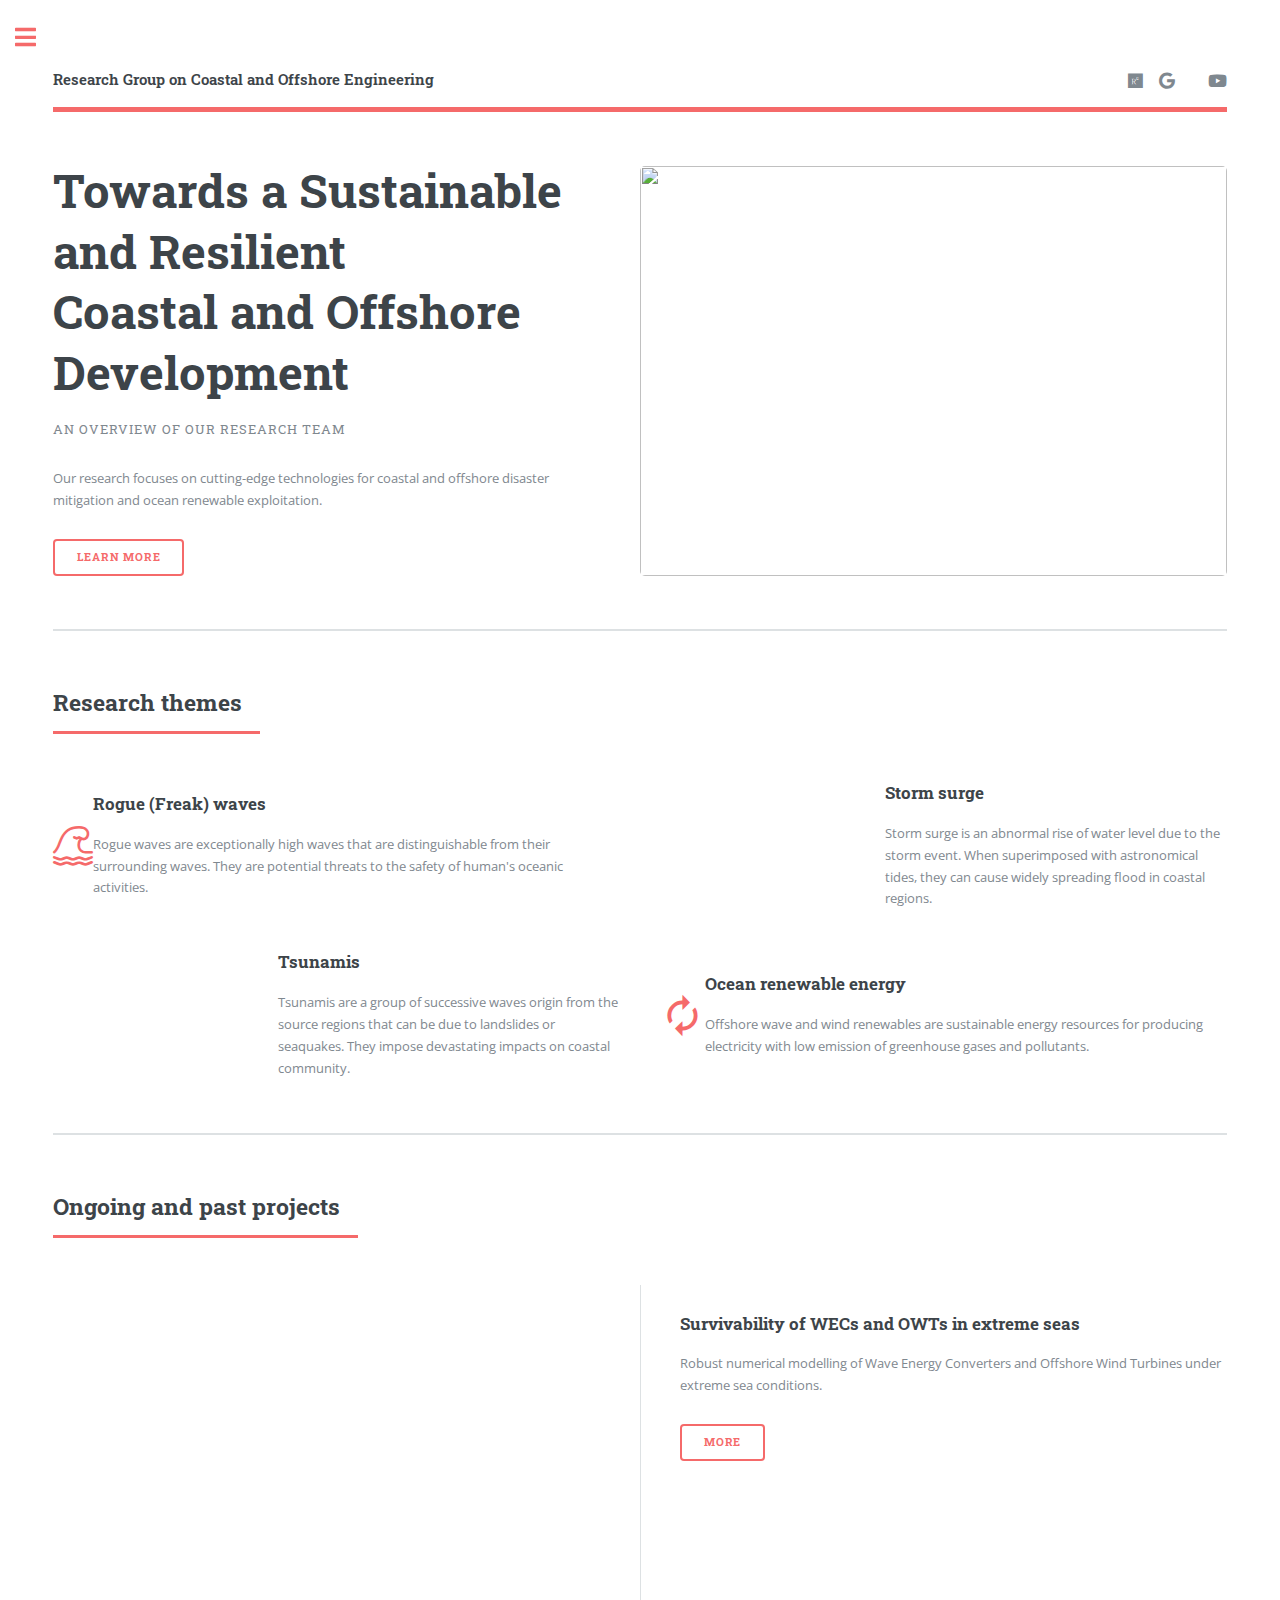
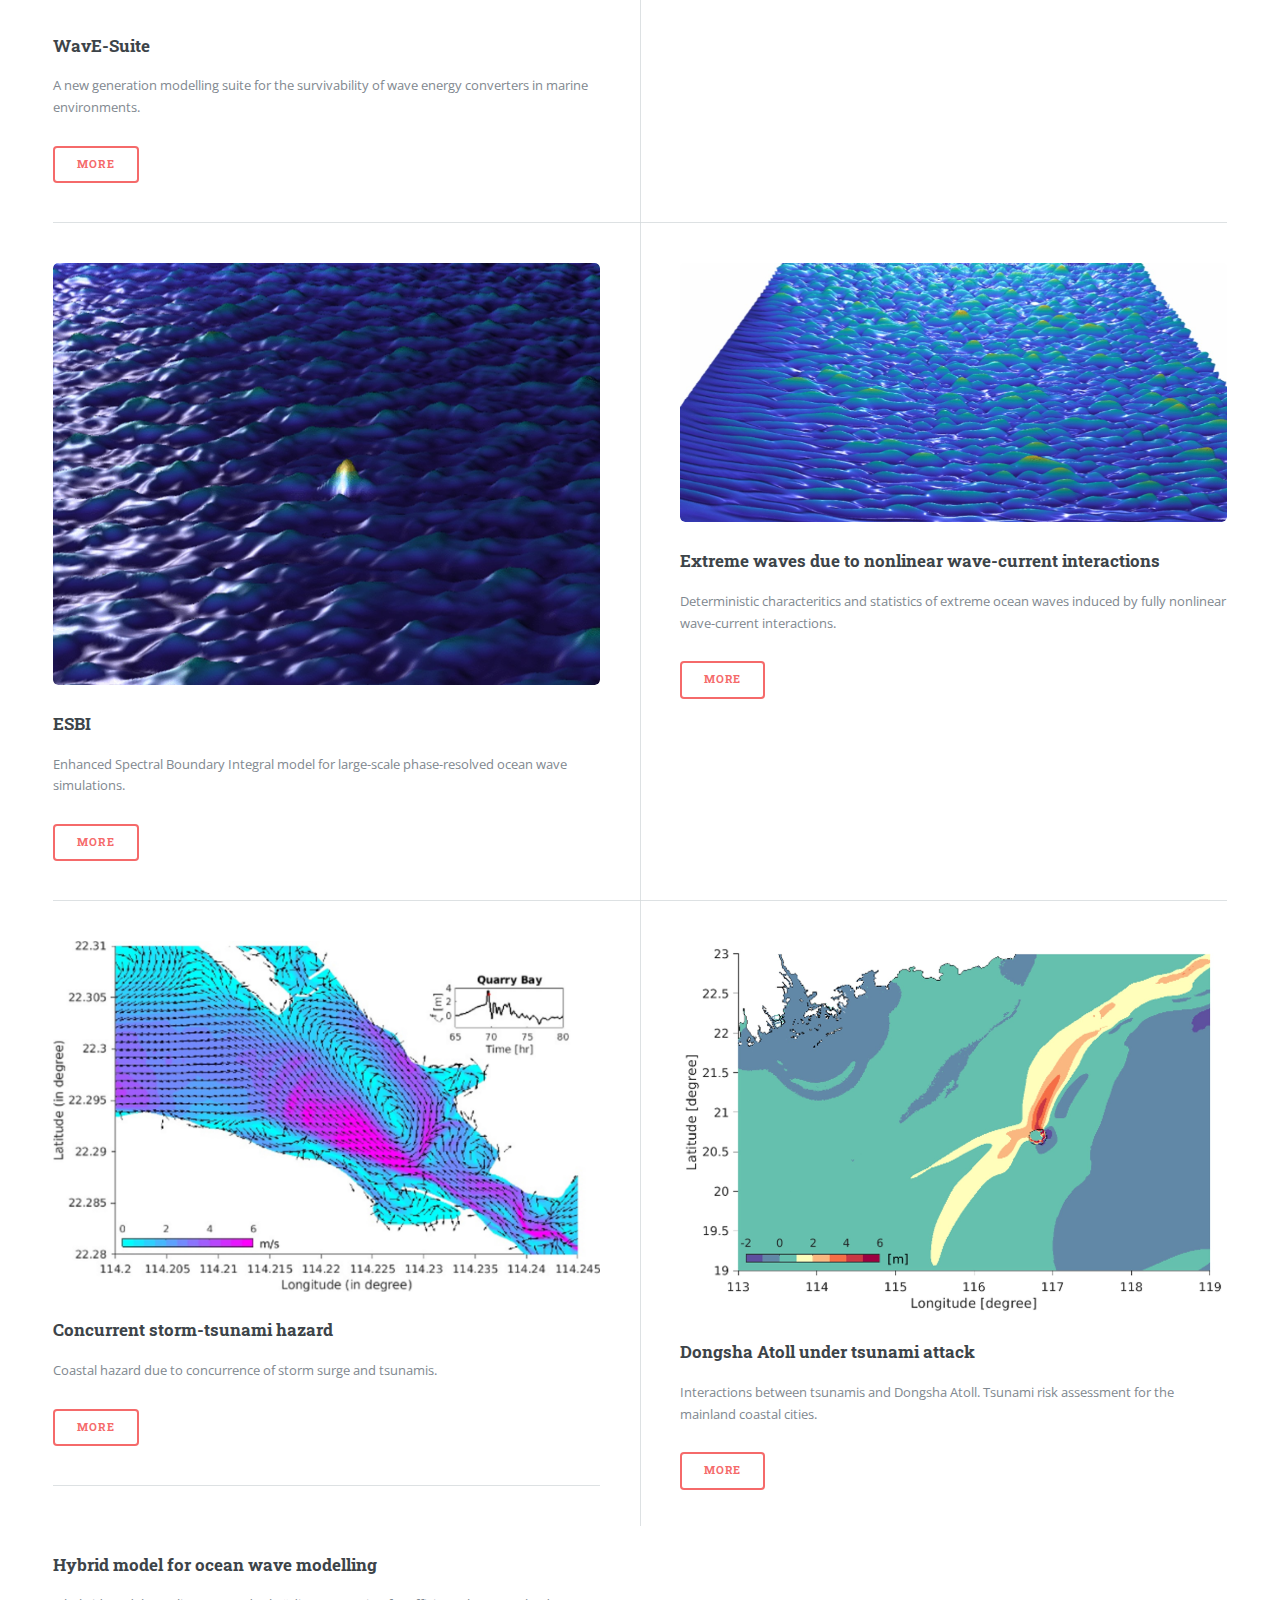
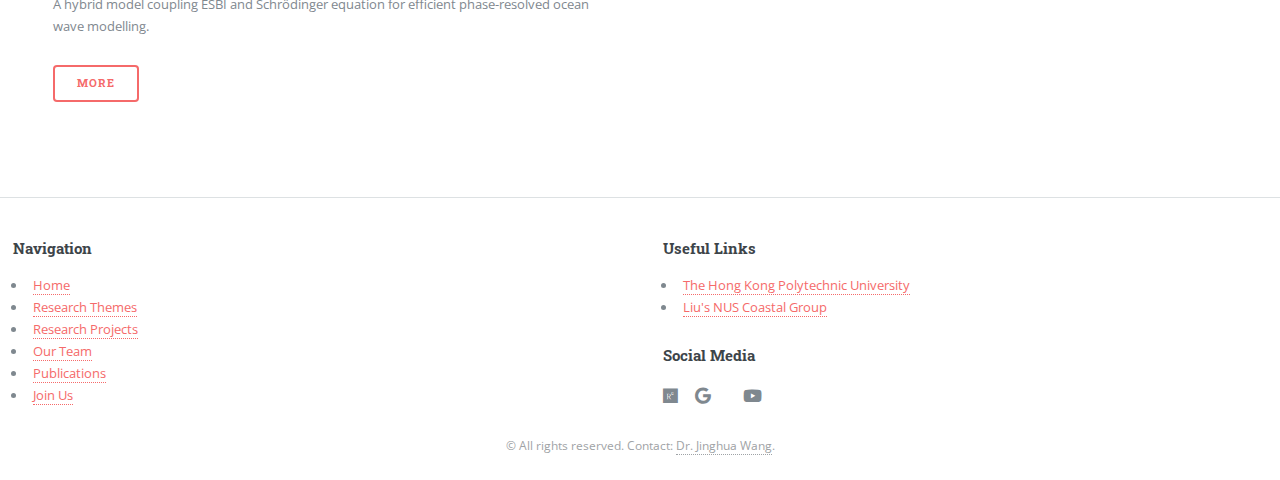
==== index.html @ 5f5e9941 "Update index.html" ====
<!DOCTYPE HTML>
<!--
	Dr. Jinghua Wang's webpage
-->
<html>
	<head>
		<title>Dr. Wang's Research Team</title>
		<meta charset="utf-8" />
		<meta name="viewport" content="width=device-width, initial-scale=1, user-scalable=no" />
		<link rel="stylesheet" href="assets/css/main.css" />
		<script src="https://kit.fontawesome.com/555106064d.js" crossorigin="anonymous"></script>
		<link rel="stylesheet" href="https://fonts.googleapis.com/icon?family=Material+Icons">
		<link rel="stylesheet" href="https://cdn.jsdelivr.net/npm/bootstrap-icons@1.7.2/font/bootstrap-icons.css">
		<!--<link rel="stylesheet" href="assets/css/academicons.min.css"/>-->
		<link rel="stylesheet" href="assets/css/academicons.css"/>
		<link rel="stylesheet" href="https://cdn.jsdelivr.net/gh/jpswalsh/academicons@1/css/academicons.min.css">

		<link rel="stylesheet" href="assets/css/styles.css" />
	</head>
	
	<style>
		#iconStyle_userdefine {
			font-size: 45px;
			color: #f56a6a;
		}	
		#iconStyle_userdefine_s {
			font-size: 40px;
			color: #f56a6a;
		}
		#iconStyle_userdefine_xs {
			font-size: 10px;
			color: #f56a6a;
		}

	</style>
	
	<body class="is-preload">

		<!-- Wrapper -->
			<div id="wrapper">

				<!-- Main -->
					<div id="main">
						<div class="inner">

							<!-- Header -->
								<header id="header">
									<a href="index.html" class="logo"><strong>Research Group on Coastal and Offshore Engineering</strong> </a>
									<ul class="icons">
										<li><a href="https://www.researchgate.net/profile/Jinghua-Wang-6" class="icon brands fa-researchgate"><span class="label">Researchgate</span></a></li>
										<li><a href="https://scholar.google.co.uk/citations?user=4PfnNSEAAAAJ&hl=en" class="icon brands fa-google"><span class="label">Google Scholar</span></a></li> 
										<!-- <li><a href="https://scholar.google.co.uk/citations?user=4PfnNSEAAAAJ&hl=en" class="icon brands ai-google-scholar"><span class="label">Google Scholar</span></a></li>-->
										<li><a href="https://orcid.org/0000-0003-1821-2362" class="icon brands fa-orcid"><span class="label">Orcid</span></a></li>
										<li><a href="https://www.youtube.com/channel/UCSG5ZF5m8wxEpbPidgR5U0A" class="icon brands fa-youtube"><span class="label">Youtube</span></a></li>
										
									<!-- 
										<li><a href="#" class="icon brands fa-twitter"><span class="label">Twitter</span></a></li>
										<li><a href="#" class="icon brands fa-facebook-f"><span class="label">Facebook</span></a></li>
										<li><a href="#" class="icon brands fa-snapchat-ghost"><span class="label">Snapchat</span></a></li>
										<li><a href="#" class="icon brands fa-instagram"><span class="label">Instagram</span></a></li>
										<li><a href="#" class="icon brands fa-medium-m"><span class="label">Medium</span></a></li>
									-->
									</ul>
								</header>

							<!-- Banner -->
								<section id="banner">
									<div class="content">
										<header>
											<h1>Towards a Sustainable and Resilient<br />
											Coastal and Offshore Development</h1>
											<p>An overview of our research team</p>
										</header>
										<p>Our research focuses on cutting-edge technologies for coastal and offshore disaster mitigation and ocean renewable exploitation.</p>
										<ul class="actions">
											<li><a href="themes.html" class="button big">Learn More</a></li>
										</ul>
									</div>
									<span class="image object">
										<img src="images/Hokusai_Wave.jpg" alt="" />
									</span>
								</section>

							<!-- Section -->
								<section>
									<header class="major">
										<h2>Research themes</h2>
									</header>
									<div class="features">
										<article>
											<!--<span class="icon fa-gem"></span>-->
											<!--<i class="fa-light fa-waveform" id="iconStyle_userdefine"></i>-->
											<!--<span class="material-icons" id="iconStyle_userdefine"> graphic_eq </span>-->
											<!--<i class="fab fa-creative-commons-sampling" id="iconStyle_userdefine"></i>-->
											<!--<i class="bi bi-soundwave" id="iconStyle_userdefine"></i> -->
											<i class="bi bi-tsunami" id="iconStyle_userdefine_s"></i>
											<div class="content">
												<h3>Rogue (Freak) waves</h3>
												<p>Rogue waves are exceptionally high waves that are distinguishable from their surrounding waves. They are potential threats to the safety of human's oceanic activities.</p>
											</div>
										</article>
										<article>
											<!--<span class="icon solid fa-paper-plane"></span>-->
											<!--<i class="fa-light fa-water-arrow-up"></i>-->
											
											<!--<i class="bi bi-cloud-rain-heavy" id="iconStyle_userdefine"></i>-->
											<span class="material-icons" id="iconStyle_userdefine"> storm </span>
											<div class="content">
												<h3>Storm surge</h3>
												<p>Storm surge is an abnormal rise of water level due to the storm event. When superimposed with astronomical tides, they can cause widely spreading flood in coastal regions.</p>
											</div>
										</article>
										<article>
											<!--<span class="icon solid fa-rocket"></span> -->
											<!--<span class="material-icons" id="iconStyle_userdefine"> houseboat </span>-->
											<!--<span class="material-icons" id="iconStyle_userdefine"> pool </span>-->
											<!--<span class="material-icons" id="iconStyle_userdefine"> directions_run </span>-->
											<span class="material-icons" id="iconStyle_userdefine"> waves </span>
											<div class="content">
												<h3>Tsunamis</h3>
												<p>Tsunamis are a group of successive waves origin from the source regions that can be due to landslides or seaquakes. They impose devastating impacts on coastal community. </p>
											</div>
										</article>
										<article>
											<!--<span class="icon solid fa-signal"></span>-->
											<span class="material-icons" id="iconStyle_userdefine"> autorenew </span>
											<!--<i class="bi bi-tree" id="iconStyle_userdefine"></i>-->
											<!--<i class="fas fa-leaf" id="iconStyle_userdefine"></i>-->
											<!--<i class="bi bi-lightning-charge" id="iconStyle_userdefine"></i>-->
											<!--<span class="material-icons" id="iconStyle_userdefine"> compost </span>-->
											<!--<span class="material-icons" id="iconStyle_userdefine"> model_training </span>-->
											<!--<i class="far fa-lightbulb" id="iconStyle_userdefine"></i>-->
											<div class="content">
												<h3>Ocean renewable energy</h3>
												<p>Offshore wave and wind renewables are sustainable energy resources for producing electricity with low emission of greenhouse gases and pollutants.</p>
											</div>
										</article>
									</div>
								</section>

							<!-- Section -->
								<section>
									<header class="major">
										<h2>Ongoing and past projects</h2>
									</header>
									<div class="posts">
										<article>
											<a href="projects.html#WavE-Suite" class="image"><iframe height="315" src="https://www.youtube.com/embed/4N3EZTOrYqQ?autoplay=1&mute=1"></iframe></a>
											<h3> WavE-Suite </h3>
											<p> A new generation modelling suite for the survivability of wave energy converters in marine environments.</p>
											<ul class="actions">
												<li><a href="projects.html#WavE-Suite" class="button">More</a></li>
											</ul>
										</article>
										<article>
											<a href="projects.html#WEC" class="image"><img src="images/offshore-wind-qaleFOAM.jpg" alt="" /></a>
											<h3> Survivability of WECs and OWTs in extreme seas </h3>
											<p> Robust numerical modelling of Wave Energy Converters and Offshore Wind Turbines under extreme sea conditions.</p>
											<ul class="actions">
												<li><a href="projects.html#WEC" class="button">More</a></li>
											</ul>
										</article>
										<article>
											<a href="projects.html#ESBI" class="image"><img src="images/ESBI.jpg" alt="" /></a>
											<h3>ESBI</h3>
											<p>Enhanced Spectral Boundary Integral model for large-scale phase-resolved ocean wave simulations.</p>
											<ul class="actions">
												<li><a href="projects.html#ESBI" class="button">More</a></li>
											</ul>
										</article>
										<article>
											<a href="projects.html#wave-current" class="image"><img src="images/wave-current.jpg" alt="" /></a>
											<h3> Extreme waves due to nonlinear wave-current interactions</h3>
											<p> Deterministic characteritics and statistics of extreme ocean waves induced by fully nonlinear wave-current interactions.</p>
											<ul class="actions">
												<li><a href="projects.html#wave-current" class="button">More</a></li>
											</ul>
										</article>
										<article>
											<a href="projects.html#storm-tsunami" class="image"><img src="images/storm-tsunami.jpg" alt="" /></a>
											<h3>Concurrent storm-tsunami hazard</h3>
											<p>Coastal hazard due to concurrence of storm surge and tsunamis.</p>
											<ul class="actions">
												<li><a href="projects.html#storm-tsunami" class="button">More</a></li>
											</ul>
										</article>
										<article>
											<a href="projects.html#Dongsha-tsunami" class="image"><img src="images/Dongsha.jpg" alt="" /></a>
											<h3>Dongsha Atoll under tsunami attack  </h3>
											<p> Interactions between tsunamis and Dongsha Atoll. Tsunami risk assessment for the mainland coastal cities.</p>
											<ul class="actions">
												<li><a href="projects.html#Dongsha-tsunami" class="button">More</a></li>
											</ul>
										</article>
										<article>
											<a href="projects.html#esbi-schrodinger" class="image"><img src="images/ENLSE-5F vs ESBI-results.jpg" alt="" /></a>
											<h3> Hybrid model for ocean wave modelling </h3>
											<p> A hybrid model coupling ESBI and Schrödinger equation for efficient phase-resolved ocean wave modelling.</p>
											<ul class="actions">
												<li><a href="projects.html#esbi-schrodinger" class="button">More</a></li>
											</ul>
										</article>
										
									</div>
								</section>
							
							

						</div>
						
						<!-- Footer -->
						<hr class="major" />
						<footer id="footer">
							<div class="row">
								<div class="col-6 col-12-small">
									<ul>
									<h4>Navigation</h4>
									<ul>
										<li><a href="index.html">Home</a></li>
										<li><a href="themes.html">Research Themes</a></li>
										<li><a href="projects.html">Research Projects</a></li>
										<li><a href="team.html">Our Team</a></li>
										<li><a href="publications.html">Publications</a></li>
										<li><a href="posts.html">Join Us</a></li>
									</ul>
									</ul>
								</div>
								<div class="col-6 col-12-small">
									<ul>
									<h4>Useful Links</h4>
									<ul>
										<li><a href="https://www.polyu.edu.hk/">The Hong Kong Polytechnic University</a></li>
										<li><a href="https://sites.google.com/view/nuscoastalgroup/home">Liu's NUS Coastal Group</a></li>
										
									</ul>
									</ul>
									
									<ul>
									<h4>Social Media</h4>
									<ul class="icons">
										<li><a href="https://www.researchgate.net/profile/Jinghua-Wang-6" class="icon brands fa-researchgate"><span class="label">Researchgate</span></a></li>
										<li><a href="https://scholar.google.co.uk/citations?user=4PfnNSEAAAAJ&hl=en" class="icon brands fa-google"><span class="label">Google Scholar</span></a></li>
										<li><a href="https://orcid.org/0000-0003-1821-2362" class="icon brands fa-orcid"><span class="label">Orcid</span></a></li>
										<li><a href="https://www.youtube.com/channel/UCSG5ZF5m8wxEpbPidgR5U0A" class="icon brands fa-youtube"><span class="label">Youtube</span></a></li>
									</ul>
									</ul>
								</div>
							</div>
							
							<center><p class="copyright">&copy; All rights reserved. Contact: <a href="mailto:jinghua.wang@polyu.edu.hk">Dr. Jinghua Wang</a>.</p></center>
						</footer>		

						<!--<div class="staticfooter">
							
							<div class="staticfooter-text-left">
								
								<a href="index.html" class="logo"><strong>Home</strong> </a>
								<a href="posts.html" class="logo"><strong>Career</strong> </a>

  							</div>

  							
    						<ul class="icons"> 	
    							<div class="staticfooter-content-right">	
    								<li><a href="https://www.researchgate.net/profile/Jinghua-Wang-6" class="icon brands fa-researchgate"><span class="label">Researchgate</span></a></li>
    								<li><a href="https://scholar.google.co.uk/citations?user=4PfnNSEAAAAJ&hl=en" class="icon brands fa-google"><span class="label">Google Scholar</span></a></li>
    								<li><a href="https://orcid.org/0000-0003-1821-2362" class="icon brands fa-orcid"><span class="label">Orcid</span></a></li>
    							</ul>
    						</div>

  							
						</div>-->

					</div>


				<!-- Sidebar -->
					<div id="sidebar">
						<div class="inner">

							<!-- Search -->
								<section id="search" class="alt">
									<form method="post" action="#">
										<input type="text" name="query" id="query" placeholder="Search" />
									</form>
								</section>

							<!-- Menu -->
								<nav id="menu">
									<header class="major">
										<h2>Menu</h2>
									</header>
									<ul>
										<li><a href="index.html">Homepage</a></li>
										<li><a href="themes.html">Research Themes</a></li>
										<li><a href="projects.html">Research Projects</a></li>
										<li>
											<span class="opener" href="team.html">Our Team </span>
											<ul>
												<li><a href="head.html">Head</a></li>
												<li><a href="team.html">Members</a></li>
											</ul>
										</li>
										<li><a href="publications.html">Publications</a></li>
										<li><a href="posts.html">Join us</a></li>
									</ul>
								</nav>

							<!-- Section -->
								<section>
									<header class="major">
										<h2>News</h2>
									</header>
									<div class="mini-posts">
										<!--<article>
											<a href="#" class="image"><img src="images/ESBI.jpg" alt="" /></a>
											<p>Enhanced Spectral Boundary Integral model for reliable water wave simulations.</p>
										</article>
										<article>
											<a href="#" class="image"><img src="images/offshore-wind-qaleFOAM.jpg" alt="" /></a>
											<p>esbiFOAM: High-efficient solution for ocean engineering application survivability test (under development).</p>
										</article>-->
										<article>
											<a href="https://www.undrr.org/news/hong-kongs-preparedness-and-resilient-infrastructure-cut-economic-losses-typhoons" class="image"><img src="images/Macau inundation depth.gif" alt="" /></a>
											<p>Dr. Wang's research on concurrent coastal disasters is highlighted by UNDRR.</p>
										</article>
									</div>
									<ul class="actions">
										<li><a href="press.html" class="button">More</a></li>
									</ul>
								</section>

							<!-- Section -->
								<section>
									<header class="major">
										<h2>Get in touch</h2>
									</header>
									<p>Get in touch with the research team</p>
									<ul class="contact">
										<li class="icon solid fa-envelope"><a href="#">jinghua.wang@polyu.edu.hk</a></li>
										<li class="icon solid fa-phone">(+852) 34008815</li>
										<li class="icon solid fa-home">ZS965, Block Z, The Hong Kong Polytechnic University<br />
										Hung Hom, Kowloon, Hong Kong</li>
									</ul>
								</section>

							<!-- Footer -->
								<footer id="footer">
									<p class="copyright">&copy; All rights reserved. Contact: <a href="mailto:jinghua.wang@polyu.edu.hk">Dr. Jinghua Wang</a>.</p>
								</footer>

						</div>
					</div>

			</div>

		<!-- Scripts -->
			<script src="assets/js/jquery.min.js"></script>
			<script src="assets/js/browser.min.js"></script>
			<script src="assets/js/breakpoints.min.js"></script>
			<script src="assets/js/util.js"></script>
			<script src="assets/js/main.js"></script>

	</body>
</html>
---- assets/css/main.css ----
@import url(fontawesome-all.min.css);
@import url("https://fonts.googleapis.com/css?family=Open+Sans:400,600,400italic,600italic|Roboto+Slab:400,700");
/*
	Editorial by HTML5 UP
	html5up.net | @ajlkn
	Free for personal and commercial use under the CCA 3.0 license (html5up.net/license)
*/
html, body, div, span, applet, object,
iframe, h1, h2, h3, h4, h5, h6, p, blockquote,
pre, a, abbr, acronym, address, big, cite,
code, del, dfn, em, img, ins, kbd, q, s, samp,
small, strike, strong, sub, sup, tt, var, b,
u, i, center, dl, dt, dd, ol, ul, li, fieldset,
form, label, legend, table, caption, tbody,
tfoot, thead, tr, th, td, article, aside,
canvas, details, embed, figure, figcaption,
footer, header, hgroup, menu, nav, output, ruby,
section, summary, time, mark, audio, video {
  margin: 0;
  padding: 0;
  border: 0;
  font-size: 100%;
  font: inherit;
  vertical-align: baseline; }

article, aside, details, figcaption, figure,
footer, header, hgroup, menu, nav, section {
  display: block; }

body {
  line-height: 1; }

ol, ul {
  list-style: none; }

blockquote, q {
  quotes: none; }
  blockquote:before, blockquote:after, q:before, q:after {
    content: '';
    content: none; }

table {
  border-collapse: collapse;
  border-spacing: 0; }

body {
  -webkit-text-size-adjust: none; }

mark {
  background-color: transparent;
  color: inherit; }

input::-moz-focus-inner {
  border: 0;
  padding: 0; }

input, select, textarea {
  -moz-appearance: none;
  -webkit-appearance: none;
  -ms-appearance: none;
  appearance: none; }

/* Basic */
@-ms-viewport {
  width: device-width; }

body {
  -ms-overflow-style: scrollbar; }

@media screen and (max-width: 480px) {
  html, body {
    min-width: 320px; } }

html {
  box-sizing: border-box; }

*, *:before, *:after {
  box-sizing: inherit; }

body {
  background: #ffffff; }
  body.is-preload *, body.is-preload *:before, body.is-preload *:after, body.is-resizing *, body.is-resizing *:before, body.is-resizing *:after {
    -moz-animation: none !important;
    -webkit-animation: none !important;
    -ms-animation: none !important;
    animation: none !important;
    -moz-transition: none !important;
    -webkit-transition: none !important;
    -ms-transition: none !important;
    transition: none !important; }

/* Type */
body, input, select, textarea {
  color: #7f888f;
  font-family: "Open Sans", sans-serif;
  font-size: 13pt;
  font-weight: 400;
  line-height: 1.65; }
  @media screen and (max-width: 1680px) {
    body, input, select, textarea {
      font-size: 11pt; } }
  @media screen and (max-width: 1280px) {
    body, input, select, textarea {
      font-size: 10pt; } }
  @media screen and (max-width: 360px) {
    body, input, select, textarea {
      font-size: 9pt; } }

a {
  -moz-transition: color 0.2s ease-in-out, border-bottom-color 0.2s ease-in-out;
  -webkit-transition: color 0.2s ease-in-out, border-bottom-color 0.2s ease-in-out;
  -ms-transition: color 0.2s ease-in-out, border-bottom-color 0.2s ease-in-out;
  transition: color 0.2s ease-in-out, border-bottom-color 0.2s ease-in-out;
  border-bottom: dotted 1px;
  color: #f56a6a;
  text-decoration: none; }
  a:hover {
    border-bottom-color: #f56a6a;
    color: #f56a6a !important; }
    a:hover strong {
      color: inherit; }

strong, b {
  color: #3d4449;
  font-weight: 600; }

em, i {
  font-style: italic; }

p {
  margin: 0 0 2em 0; }

h1, h2, h3, h4, h5, h6 {
  color: #3d4449;
  font-family: "Roboto Slab", serif;
  font-weight: 700;
  line-height: 1.5;
  margin: 0 0 1em 0; }
  h1 a, h2 a, h3 a, h4 a, h5 a, h6 a {
    color: inherit;
    text-decoration: none;
    border-bottom: 0; }

h1 {
  font-size: 4em;
  margin: 0 0 0.5em 0;
  line-height: 1.3; }

h2 {
  font-size: 1.75em; }

h3 {
  font-size: 1.25em; }

h4 {
  font-size: 1.1em; }

h5 {
  font-size: 0.9em; }

h6 {
  font-size: 0.7em; }

@media screen and (max-width: 1680px) {
  h1 {
    font-size: 3.5em; } }

@media screen and (max-width: 980px) {
  h1 {
    font-size: 3.25em; } }

@media screen and (max-width: 736px) {
  h1 {
    font-size: 2em;
    line-height: 1.4; }
  h2 {
    font-size: 1.5em; } }

sub {
  font-size: 0.8em;
  position: relative;
  top: 0.5em; }

sup {
  font-size: 0.8em;
  position: relative;
  top: -0.5em; }

blockquote {
  border-left: solid 3px rgba(210, 215, 217, 0.75);
  font-style: italic;
  margin: 0 0 2em 0;
  padding: 0.5em 0 0.5em 2em; }

code {
  background: rgba(230, 235, 237, 0.25);
  border-radius: 0.375em;
  border: solid 1px rgba(210, 215, 217, 0.75);
  font-family: "Courier New", monospace;
  font-size: 0.9em;
  margin: 0 0.25em;
  padding: 0.25em 0.65em; }

pre {
  -webkit-overflow-scrolling: touch;
  font-family: "Courier New", monospace;
  font-size: 0.9em;
  margin: 0 0 2em 0; }
  pre code {
    display: block;
    line-height: 1.75;
    padding: 1em 1.5em;
    overflow-x: auto; }

hr {
  border: 0;
  border-bottom: solid 1px rgba(210, 215, 217, 0.75);
  margin: 2em 0; }
  hr.major {
    margin: 3em 0; }

.align-left {
  text-align: left; }

.align-center {
  text-align: center; }

.align-right {
  text-align: right; }

/* Row */
.row {
  display: flex;
  flex-wrap: wrap;
  box-sizing: border-box;
  align-items: stretch; }
  .row > * {
    box-sizing: border-box; }
  .row.gtr-uniform > * > :last-child {
    margin-bottom: 0; }
  .row.aln-left {
    justify-content: flex-start; }
  .row.aln-center {
    justify-content: center; }
  .row.aln-right {
    justify-content: flex-end; }
  .row.aln-top {
    align-items: flex-start; }
  .row.aln-middle {
    align-items: center; }
  .row.aln-bottom {
    align-items: flex-end; }
  .row > .imp {
    order: -1; }
  .row > .col-1 {
    width: 8.33333%; }
  .row > .off-1 {
    margin-left: 8.33333%; }
  .row > .col-2 {
    width: 16.66667%; }
  .row > .off-2 {
    margin-left: 16.66667%; }
  .row > .col-3 {
    width: 25%; }
  .row > .off-3 {
    margin-left: 25%; }
  .row > .col-4 {
    width: 33.33333%; }
  .row > .off-4 {
    margin-left: 33.33333%; }
  .row > .col-5 {
    width: 41.66667%; }
  .row > .off-5 {
    margin-left: 41.66667%; }
  .row > .col-6 {
    width: 50%; }
  .row > .off-6 {
    margin-left: 50%; }
  .row > .col-7 {
    width: 58.33333%; }
  .row > .off-7 {
    margin-left: 58.33333%; }
  .row > .col-8 {
    width: 66.66667%; }
  .row > .off-8 {
    margin-left: 66.66667%; }
  .row > .col-9 {
    width: 75%; }
  .row > .off-9 {
    margin-left: 75%; }
  .row > .col-10 {
    width: 83.33333%; }
  .row > .off-10 {
    margin-left: 83.33333%; }
  .row > .col-11 {
    width: 91.66667%; }
  .row > .off-11 {
    margin-left: 91.66667%; }
  .row > .col-12 {
    width: 100%; }
  .row > .off-12 {
    margin-left: 100%; }
  .row.gtr-0 {
    margin-top: 0;
    margin-left: 0em; }
    .row.gtr-0 > * {
      padding: 0 0 0 0em; }
    .row.gtr-0.gtr-uniform {
      margin-top: 0em; }
      .row.gtr-0.gtr-uniform > * {
        padding-top: 0em; }
  .row.gtr-25 {
    margin-top: 0;
    margin-left: -0.375em; }
    .row.gtr-25 > * {
      padding: 0 0 0 0.375em; }
    .row.gtr-25.gtr-uniform {
      margin-top: -0.375em; }
      .row.gtr-25.gtr-uniform > * {
        padding-top: 0.375em; }
  .row.gtr-50 {
    margin-top: 0;
    margin-left: -0.75em; }
    .row.gtr-50 > * {
      padding: 0 0 0 0.75em; }
    .row.gtr-50.gtr-uniform {
      margin-top: -0.75em; }
      .row.gtr-50.gtr-uniform > * {
        padding-top: 0.75em; }
  .row {
    margin-top: 0;
    margin-left: -1.5em; }
    .row > * {
      padding: 0 0 0 1.5em; }
    .row.gtr-uniform {
      margin-top: -1.5em; }
      .row.gtr-uniform > * {
        padding-top: 1.5em; }
  .row.gtr-150 {
    margin-top: 0;
    margin-left: -2.25em; }
    .row.gtr-150 > * {
      padding: 0 0 0 2.25em; }
    .row.gtr-150.gtr-uniform {
      margin-top: -2.25em; }
      .row.gtr-150.gtr-uniform > * {
        padding-top: 2.25em; }
  .row.gtr-200 {
    margin-top: 0;
    margin-left: -3em; }
    .row.gtr-200 > * {
      padding: 0 0 0 3em; }
    .row.gtr-200.gtr-uniform {
      margin-top: -3em; }
      .row.gtr-200.gtr-uniform > * {
        padding-top: 3em; }
  @media screen and (max-width: 1680px) {
    .row {
      display: flex;
      flex-wrap: wrap;
      box-sizing: border-box;
      align-items: stretch; }
      .row > * {
        box-sizing: border-box; }
      .row.gtr-uniform > * > :last-child {
        margin-bottom: 0; }
      .row.aln-left {
        justify-content: flex-start; }
      .row.aln-center {
        justify-content: center; }
      .row.aln-right {
        justify-content: flex-end; }
      .row.aln-top {
        align-items: flex-start; }
      .row.aln-middle {
        align-items: center; }
      .row.aln-bottom {
        align-items: flex-end; }
      .row > .imp-xlarge {
        order: -1; }
      .row > .col-1-xlarge {
        width: 8.33333%; }
      .row > .off-1-xlarge {
        margin-left: 8.33333%; }
      .row > .col-2-xlarge {
        width: 16.66667%; }
      .row > .off-2-xlarge {
        margin-left: 16.66667%; }
      .row > .col-3-xlarge {
        width: 25%; }
      .row > .off-3-xlarge {
        margin-left: 25%; }
      .row > .col-4-xlarge {
        width: 33.33333%; }
      .row > .off-4-xlarge {
        margin-left: 33.33333%; }
      .row > .col-5-xlarge {
        width: 41.66667%; }
      .row > .off-5-xlarge {
        margin-left: 41.66667%; }
      .row > .col-6-xlarge {
        width: 50%; }
      .row > .off-6-xlarge {
        margin-left: 50%; }
      .row > .col-7-xlarge {
        width: 58.33333%; }
      .row > .off-7-xlarge {
        margin-left: 58.33333%; }
      .row > .col-8-xlarge {
        width: 66.66667%; }
      .row > .off-8-xlarge {
        margin-left: 66.66667%; }
      .row > .col-9-xlarge {
        width: 75%; }
      .row > .off-9-xlarge {
        margin-left: 75%; }
      .row > .col-10-xlarge {
        width: 83.33333%; }
      .row > .off-10-xlarge {
        margin-left: 83.33333%; }
      .row > .col-11-xlarge {
        width: 91.66667%; }
      .row > .off-11-xlarge {
        margin-left: 91.66667%; }
      .row > .col-12-xlarge {
        width: 100%; }
      .row > .off-12-xlarge {
        margin-left: 100%; }
      .row.gtr-0 {
        margin-top: 0;
        margin-left: 0em; }
        .row.gtr-0 > * {
          padding: 0 0 0 0em; }
        .row.gtr-0.gtr-uniform {
          margin-top: 0em; }
          .row.gtr-0.gtr-uniform > * {
            padding-top: 0em; }
      .row.gtr-25 {
        margin-top: 0;
        margin-left: -0.375em; }
        .row.gtr-25 > * {
          padding: 0 0 0 0.375em; }
        .row.gtr-25.gtr-uniform {
          margin-top: -0.375em; }
          .row.gtr-25.gtr-uniform > * {
            padding-top: 0.375em; }
      .row.gtr-50 {
        margin-top: 0;
        margin-left: -0.75em; }
        .row.gtr-50 > * {
          padding: 0 0 0 0.75em; }
        .row.gtr-50.gtr-uniform {
          margin-top: -0.75em; }
          .row.gtr-50.gtr-uniform > * {
            padding-top: 0.75em; }
      .row {
        margin-top: 0;
        margin-left: -1.5em; }
        .row > * {
          padding: 0 0 0 1.5em; }
        .row.gtr-uniform {
          margin-top: -1.5em; }
          .row.gtr-uniform > * {
            padding-top: 1.5em; }
      .row.gtr-150 {
        margin-top: 0;
        margin-left: -2.25em; }
        .row.gtr-150 > * {
          padding: 0 0 0 2.25em; }
        .row.gtr-150.gtr-uniform {
          margin-top: -2.25em; }
          .row.gtr-150.gtr-uniform > * {
            padding-top: 2.25em; }
      .row.gtr-200 {
        margin-top: 0;
        margin-left: -3em; }
        .row.gtr-200 > * {
          padding: 0 0 0 3em; }
        .row.gtr-200.gtr-uniform {
          margin-top: -3em; }
          .row.gtr-200.gtr-uniform > * {
            padding-top: 3em; } }
  @media screen and (max-width: 1280px) {
    .row {
      display: flex;
      flex-wrap: wrap;
      box-sizing: border-box;
      align-items: stretch; }
      .row > * {
        box-sizing: border-box; }
      .row.gtr-uniform > * > :last-child {
        margin-bottom: 0; }
      .row.aln-left {
        justify-content: flex-start; }
      .row.aln-center {
        justify-content: center; }
      .row.aln-right {
        justify-content: flex-end; }
      .row.aln-top {
        align-items: flex-start; }
      .row.aln-middle {
        align-items: center; }
      .row.aln-bottom {
        align-items: flex-end; }
      .row > .imp-large {
        order: -1; }
      .row > .col-1-large {
        width: 8.33333%; }
      .row > .off-1-large {
        margin-left: 8.33333%; }
      .row > .col-2-large {
        width: 16.66667%; }
      .row > .off-2-large {
        margin-left: 16.66667%; }
      .row > .col-3-large {
        width: 25%; }
      .row > .off-3-large {
        margin-left: 25%; }
      .row > .col-4-large {
        width: 33.33333%; }
      .row > .off-4-large {
        margin-left: 33.33333%; }
      .row > .col-5-large {
        width: 41.66667%; }
      .row > .off-5-large {
        margin-left: 41.66667%; }
      .row > .col-6-large {
        width: 50%; }
      .row > .off-6-large {
        margin-left: 50%; }
      .row > .col-7-large {
        width: 58.33333%; }
      .row > .off-7-large {
        margin-left: 58.33333%; }
      .row > .col-8-large {
        width: 66.66667%; }
      .row > .off-8-large {
        margin-left: 66.66667%; }
      .row > .col-9-large {
        width: 75%; }
      .row > .off-9-large {
        margin-left: 75%; }
      .row > .col-10-large {
        width: 83.33333%; }
      .row > .off-10-large {
        margin-left: 83.33333%; }
      .row > .col-11-large {
        width: 91.66667%; }
      .row > .off-11-large {
        margin-left: 91.66667%; }
      .row > .col-12-large {
        width: 100%; }
      .row > .off-12-large {
        margin-left: 100%; }
      .row.gtr-0 {
        margin-top: 0;
        margin-left: 0em; }
        .row.gtr-0 > * {
          padding: 0 0 0 0em; }
        .row.gtr-0.gtr-uniform {
          margin-top: 0em; }
          .row.gtr-0.gtr-uniform > * {
            padding-top: 0em; }
      .row.gtr-25 {
        margin-top: 0;
        margin-left: -0.375em; }
        .row.gtr-25 > * {
          padding: 0 0 0 0.375em; }
        .row.gtr-25.gtr-uniform {
          margin-top: -0.375em; }
          .row.gtr-25.gtr-uniform > * {
            padding-top: 0.375em; }
      .row.gtr-50 {
        margin-top: 0;
        margin-left: -0.75em; }
        .row.gtr-50 > * {
          padding: 0 0 0 0.75em; }
        .row.gtr-50.gtr-uniform {
          margin-top: -0.75em; }
          .row.gtr-50.gtr-uniform > * {
            padding-top: 0.75em; }
      .row {
        margin-top: 0;
        margin-left: -1.5em; }
        .row > * {
          padding: 0 0 0 1.5em; }
        .row.gtr-uniform {
          margin-top: -1.5em; }
          .row.gtr-uniform > * {
            padding-top: 1.5em; }
      .row.gtr-150 {
        margin-top: 0;
        margin-left: -2.25em; }
        .row.gtr-150 > * {
          padding: 0 0 0 2.25em; }
        .row.gtr-150.gtr-uniform {
          margin-top: -2.25em; }
          .row.gtr-150.gtr-uniform > * {
            padding-top: 2.25em; }
      .row.gtr-200 {
        margin-top: 0;
        margin-left: -3em; }
        .row.gtr-200 > * {
          padding: 0 0 0 3em; }
        .row.gtr-200.gtr-uniform {
          margin-top: -3em; }
          .row.gtr-200.gtr-uniform > * {
            padding-top: 3em; } }
  @media screen and (max-width: 980px) {
    .row {
      display: flex;
      flex-wrap: wrap;
      box-sizing: border-box;
      align-items: stretch; }
      .row > * {
        box-sizing: border-box; }
      .row.gtr-uniform > * > :last-child {
        margin-bottom: 0; }
      .row.aln-left {
        justify-content: flex-start; }
      .row.aln-center {
        justify-content: center; }
      .row.aln-right {
        justify-content: flex-end; }
      .row.aln-top {
        align-items: flex-start; }
      .row.aln-middle {
        align-items: center; }
      .row.aln-bottom {
        align-items: flex-end; }
      .row > .imp-medium {
        order: -1; }
      .row > .col-1-medium {
        width: 8.33333%; }
      .row > .off-1-medium {
        margin-left: 8.33333%; }
      .row > .col-2-medium {
        width: 16.66667%; }
      .row > .off-2-medium {
        margin-left: 16.66667%; }
      .row > .col-3-medium {
        width: 25%; }
      .row > .off-3-medium {
        margin-left: 25%; }
      .row > .col-4-medium {
        width: 33.33333%; }
      .row > .off-4-medium {
        margin-left: 33.33333%; }
      .row > .col-5-medium {
        width: 41.66667%; }
      .row > .off-5-medium {
        margin-left: 41.66667%; }
      .row > .col-6-medium {
        width: 50%; }
      .row > .off-6-medium {
        margin-left: 50%; }
      .row > .col-7-medium {
        width: 58.33333%; }
      .row > .off-7-medium {
        margin-left: 58.33333%; }
      .row > .col-8-medium {
        width: 66.66667%; }
      .row > .off-8-medium {
        margin-left: 66.66667%; }
      .row > .col-9-medium {
        width: 75%; }
      .row > .off-9-medium {
        margin-left: 75%; }
      .row > .col-10-medium {
        width: 83.33333%; }
      .row > .off-10-medium {
        margin-left: 83.33333%; }
      .row > .col-11-medium {
        width: 91.66667%; }
      .row > .off-11-medium {
        margin-left: 91.66667%; }
      .row > .col-12-medium {
        width: 100%; }
      .row > .off-12-medium {
        margin-left: 100%; }
      .row.gtr-0 {
        margin-top: 0;
        margin-left: 0em; }
        .row.gtr-0 > * {
          padding: 0 0 0 0em; }
        .row.gtr-0.gtr-uniform {
          margin-top: 0em; }
          .row.gtr-0.gtr-uniform > * {
            padding-top: 0em; }
      .row.gtr-25 {
        margin-top: 0;
        margin-left: -0.375em; }
        .row.gtr-25 > * {
          padding: 0 0 0 0.375em; }
        .row.gtr-25.gtr-uniform {
          margin-top: -0.375em; }
          .row.gtr-25.gtr-uniform > * {
            padding-top: 0.375em; }
      .row.gtr-50 {
        margin-top: 0;
        margin-left: -0.75em; }
        .row.gtr-50 > * {
          padding: 0 0 0 0.75em; }
        .row.gtr-50.gtr-uniform {
          margin-top: -0.75em; }
          .row.gtr-50.gtr-uniform > * {
            padding-top: 0.75em; }
      .row {
        margin-top: 0;
        margin-left: -1.5em; }
        .row > * {
          padding: 0 0 0 1.5em; }
        .row.gtr-uniform {
          margin-top: -1.5em; }
          .row.gtr-uniform > * {
            padding-top: 1.5em; }
      .row.gtr-150 {
        margin-top: 0;
        margin-left: -2.25em; }
        .row.gtr-150 > * {
          padding: 0 0 0 2.25em; }
        .row.gtr-150.gtr-uniform {
          margin-top: -2.25em; }
          .row.gtr-150.gtr-uniform > * {
            padding-top: 2.25em; }
      .row.gtr-200 {
        margin-top: 0;
        margin-left: -3em; }
        .row.gtr-200 > * {
          padding: 0 0 0 3em; }
        .row.gtr-200.gtr-uniform {
          margin-top: -3em; }
          .row.gtr-200.gtr-uniform > * {
            padding-top: 3em; } }
  @media screen and (max-width: 736px) {
    .row {
      display: flex;
      flex-wrap: wrap;
      box-sizing: border-box;
      align-items: stretch; }
      .row > * {
        box-sizing: border-box; }
      .row.gtr-uniform > * > :last-child {
        margin-bottom: 0; }
      .row.aln-left {
        justify-content: flex-start; }
      .row.aln-center {
        justify-content: center; }
      .row.aln-right {
        justify-content: flex-end; }
      .row.aln-top {
        align-items: flex-start; }
      .row.aln-middle {
        align-items: center; }
      .row.aln-bottom {
        align-items: flex-end; }
      .row > .imp-small {
        order: -1; }
      .row > .col-1-small {
        width: 8.33333%; }
      .row > .off-1-small {
        margin-left: 8.33333%; }
      .row > .col-2-small {
        width: 16.66667%; }
      .row > .off-2-small {
        margin-left: 16.66667%; }
      .row > .col-3-small {
        width: 25%; }
      .row > .off-3-small {
        margin-left: 25%; }
      .row > .col-4-small {
        width: 33.33333%; }
      .row > .off-4-small {
        margin-left: 33.33333%; }
      .row > .col-5-small {
        width: 41.66667%; }
      .row > .off-5-small {
        margin-left: 41.66667%; }
      .row > .col-6-small {
        width: 50%; }
      .row > .off-6-small {
        margin-left: 50%; }
      .row > .col-7-small {
        width: 58.33333%; }
      .row > .off-7-small {
        margin-left: 58.33333%; }
      .row > .col-8-small {
        width: 66.66667%; }
      .row > .off-8-small {
        margin-left: 66.66667%; }
      .row > .col-9-small {
        width: 75%; }
      .row > .off-9-small {
        margin-left: 75%; }
      .row > .col-10-small {
        width: 83.33333%; }
      .row > .off-10-small {
        margin-left: 83.33333%; }
      .row > .col-11-small {
        width: 91.66667%; }
      .row > .off-11-small {
        margin-left: 91.66667%; }
      .row > .col-12-small {
        width: 100%; }
      .row > .off-12-small {
        margin-left: 100%; }
      .row.gtr-0 {
        margin-top: 0;
        margin-left: 0em; }
        .row.gtr-0 > * {
          padding: 0 0 0 0em; }
        .row.gtr-0.gtr-uniform {
          margin-top: 0em; }
          .row.gtr-0.gtr-uniform > * {
            padding-top: 0em; }
      .row.gtr-25 {
        margin-top: 0;
        margin-left: -0.375em; }
        .row.gtr-25 > * {
          padding: 0 0 0 0.375em; }
        .row.gtr-25.gtr-uniform {
          margin-top: -0.375em; }
          .row.gtr-25.gtr-uniform > * {
            padding-top: 0.375em; }
      .row.gtr-50 {
        margin-top: 0;
        margin-left: -0.75em; }
        .row.gtr-50 > * {
          padding: 0 0 0 0.75em; }
        .row.gtr-50.gtr-uniform {
          margin-top: -0.75em; }
          .row.gtr-50.gtr-uniform > * {
            padding-top: 0.75em; }
      .row {
        margin-top: 0;
        margin-left: -1.5em; }
        .row > * {
          padding: 0 0 0 1.5em; }
        .row.gtr-uniform {
          margin-top: -1.5em; }
          .row.gtr-uniform > * {
            padding-top: 1.5em; }
      .row.gtr-150 {
        margin-top: 0;
        margin-left: -2.25em; }
        .row.gtr-150 > * {
          padding: 0 0 0 2.25em; }
        .row.gtr-150.gtr-uniform {
          margin-top: -2.25em; }
          .row.gtr-150.gtr-uniform > * {
            padding-top: 2.25em; }
      .row.gtr-200 {
        margin-top: 0;
        margin-left: -3em; }
        .row.gtr-200 > * {
          padding: 0 0 0 3em; }
        .row.gtr-200.gtr-uniform {
          margin-top: -3em; }
          .row.gtr-200.gtr-uniform > * {
            padding-top: 3em; } }
  @media screen and (max-width: 480px) {
    .row {
      display: flex;
      flex-wrap: wrap;
      box-sizing: border-box;
      align-items: stretch; }
      .row > * {
        box-sizing: border-box; }
      .row.gtr-uniform > * > :last-child {
        margin-bottom: 0; }
      .row.aln-left {
        justify-content: flex-start; }
      .row.aln-center {
        justify-content: center; }
      .row.aln-right {
        justify-content: flex-end; }
      .row.aln-top {
        align-items: flex-start; }
      .row.aln-middle {
        align-items: center; }
      .row.aln-bottom {
        align-items: flex-end; }
      .row > .imp-xsmall {
        order: -1; }
      .row > .col-1-xsmall {
        width: 8.33333%; }
      .row > .off-1-xsmall {
        margin-left: 8.33333%; }
      .row > .col-2-xsmall {
        width: 16.66667%; }
      .row > .off-2-xsmall {
        margin-left: 16.66667%; }
      .row > .col-3-xsmall {
        width: 25%; }
      .row > .off-3-xsmall {
        margin-left: 25%; }
      .row > .col-4-xsmall {
        width: 33.33333%; }
      .row > .off-4-xsmall {
        margin-left: 33.33333%; }
      .row > .col-5-xsmall {
        width: 41.66667%; }
      .row > .off-5-xsmall {
        margin-left: 41.66667%; }
      .row > .col-6-xsmall {
        width: 50%; }
      .row > .off-6-xsmall {
        margin-left: 50%; }
      .row > .col-7-xsmall {
        width: 58.33333%; }
      .row > .off-7-xsmall {
        margin-left: 58.33333%; }
      .row > .col-8-xsmall {
        width: 66.66667%; }
      .row > .off-8-xsmall {
        margin-left: 66.66667%; }
      .row > .col-9-xsmall {
        width: 75%; }
      .row > .off-9-xsmall {
        margin-left: 75%; }
      .row > .col-10-xsmall {
        width: 83.33333%; }
      .row > .off-10-xsmall {
        margin-left: 83.33333%; }
      .row > .col-11-xsmall {
        width: 91.66667%; }
      .row > .off-11-xsmall {
        margin-left: 91.66667%; }
      .row > .col-12-xsmall {
        width: 100%; }
      .row > .off-12-xsmall {
        margin-left: 100%; }
      .row.gtr-0 {
        margin-top: 0;
        margin-left: 0em; }
        .row.gtr-0 > * {
          padding: 0 0 0 0em; }
        .row.gtr-0.gtr-uniform {
          margin-top: 0em; }
          .row.gtr-0.gtr-uniform > * {
            padding-top: 0em; }
      .row.gtr-25 {
        margin-top: 0;
        margin-left: -0.375em; }
        .row.gtr-25 > * {
          padding: 0 0 0 0.375em; }
        .row.gtr-25.gtr-uniform {
          margin-top: -0.375em; }
          .row.gtr-25.gtr-uniform > * {
            padding-top: 0.375em; }
      .row.gtr-50 {
        margin-top: 0;
        margin-left: -0.75em; }
        .row.gtr-50 > * {
          padding: 0 0 0 0.75em; }
        .row.gtr-50.gtr-uniform {
          margin-top: -0.75em; }
          .row.gtr-50.gtr-uniform > * {
            padding-top: 0.75em; }
      .row {
        margin-top: 0;
        margin-left: -1.5em; }
        .row > * {
          padding: 0 0 0 1.5em; }
        .row.gtr-uniform {
          margin-top: -1.5em; }
          .row.gtr-uniform > * {
            padding-top: 1.5em; }
      .row.gtr-150 {
        margin-top: 0;
        margin-left: -2.25em; }
        .row.gtr-150 > * {
          padding: 0 0 0 2.25em; }
        .row.gtr-150.gtr-uniform {
          margin-top: -2.25em; }
          .row.gtr-150.gtr-uniform > * {
            padding-top: 2.25em; }
      .row.gtr-200 {
        margin-top: 0;
        margin-left: -3em; }
        .row.gtr-200 > * {
          padding: 0 0 0 3em; }
        .row.gtr-200.gtr-uniform {
          margin-top: -3em; }
          .row.gtr-200.gtr-uniform > * {
            padding-top: 3em; } }

/* Section/Article */
section.special, article.special {
  text-align: center; }

header p {
  font-family: "Roboto Slab", serif;
  font-size: 1em;
  font-weight: 400;
  letter-spacing: 0.075em;
  margin-top: -0.5em;
  text-transform: uppercase; }

header.major > :last-child {
  border-bottom: solid 3px #f56a6a;
  display: inline-block;
  margin: 0 0 2em 0;
  padding: 0 0.75em 0.5em 0; }

header.main > :last-child {
  margin: 0 0 1em 0; }

/* Form */
form {
  margin: 0 0 2em 0; }

label {
  color: #3d4449;
  display: block;
  font-size: 0.9em;
  font-weight: 600;
  margin: 0 0 1em 0; }

input[type="text"],
input[type="password"],
input[type="email"],
input[type="tel"],
input[type="search"],
input[type="url"],
select,
textarea {
  -moz-appearance: none;
  -webkit-appearance: none;
  -ms-appearance: none;
  appearance: none;
  background: #ffffff;
  border-radius: 0.375em;
  border: none;
  border: solid 1px rgba(210, 215, 217, 0.75);
  color: inherit;
  display: block;
  outline: 0;
  padding: 0 1em;
  text-decoration: none;
  width: 100%; }
  input[type="text"]:invalid,
  input[type="password"]:invalid,
  input[type="email"]:invalid,
  input[type="tel"]:invalid,
  input[type="search"]:invalid,
  input[type="url"]:invalid,
  select:invalid,
  textarea:invalid {
    box-shadow: none; }
  input[type="text"]:focus,
  input[type="password"]:focus,
  input[type="email"]:focus,
  input[type="tel"]:focus,
  input[type="search"]:focus,
  input[type="url"]:focus,
  select:focus,
  textarea:focus {
    border-color: #f56a6a;
    box-shadow: 0 0 0 1px #f56a6a; }

select {
  background-image: url("data:image/svg+xml;charset=utf8,%3Csvg xmlns='http://www.w3.org/2000/svg' width='40' height='40' preserveAspectRatio='none' viewBox='0 0 40 40'%3E%3Cpath d='M9.4,12.3l10.4,10.4l10.4-10.4c0.2-0.2,0.5-0.4,0.9-0.4c0.3,0,0.6,0.1,0.9,0.4l3.3,3.3c0.2,0.2,0.4,0.5,0.4,0.9 c0,0.4-0.1,0.6-0.4,0.9L20.7,31.9c-0.2,0.2-0.5,0.4-0.9,0.4c-0.3,0-0.6-0.1-0.9-0.4L4.3,17.3c-0.2-0.2-0.4-0.5-0.4-0.9 c0-0.4,0.1-0.6,0.4-0.9l3.3-3.3c0.2-0.2,0.5-0.4,0.9-0.4S9.1,12.1,9.4,12.3z' fill='rgba(210, 215, 217, 0.75)' /%3E%3C/svg%3E");
  background-size: 1.25em;
  background-repeat: no-repeat;
  background-position: calc(100% - 1em) center;
  height: 2.75em;
  padding-right: 2.75em;
  text-overflow: ellipsis; }
  select option {
    color: #3d4449;
    background: #ffffff; }
  select:focus::-ms-value {
    background-color: transparent; }
  select::-ms-expand {
    display: none; }

input[type="text"],
input[type="password"],
input[type="email"],
input[type="tel"],
input[type="search"],
input[type="url"],
select {
  height: 2.75em; }

textarea {
  padding: 0.75em 1em; }

input[type="checkbox"],
input[type="radio"] {
  -moz-appearance: none;
  -webkit-appearance: none;
  -ms-appearance: none;
  appearance: none;
  display: block;
  float: left;
  margin-right: -2em;
  opacity: 0;
  width: 1em;
  z-index: -1; }
  input[type="checkbox"] + label,
  input[type="radio"] + label {
    text-decoration: none;
    color: #7f888f;
    cursor: pointer;
    display: inline-block;
    font-size: 1em;
    font-weight: 400;
    padding-left: 2.4em;
    padding-right: 0.75em;
    position: relative; }
    input[type="checkbox"] + label:before,
    input[type="radio"] + label:before {
      -moz-osx-font-smoothing: grayscale;
      -webkit-font-smoothing: antialiased;
      display: inline-block;
      font-style: normal;
      font-variant: normal;
      text-rendering: auto;
      line-height: 1;
      text-transform: none !important;
      font-family: 'Font Awesome 5 Free';
      font-weight: 900; }
    input[type="checkbox"] + label:before,
    input[type="radio"] + label:before {
      background: #ffffff;
      border-radius: 0.375em;
      border: solid 1px rgba(210, 215, 217, 0.75);
      content: '';
      display: inline-block;
      font-size: 0.8em;
      height: 2.0625em;
      left: 0;
      line-height: 2.0625em;
      position: absolute;
      text-align: center;
      top: 0;
      width: 2.0625em; }
  input[type="checkbox"]:checked + label:before,
  input[type="radio"]:checked + label:before {
    background: #3d4449;
    border-color: #3d4449;
    color: #ffffff;
    content: '\f00c'; }
  input[type="checkbox"]:focus + label:before,
  input[type="radio"]:focus + label:before {
    border-color: #f56a6a;
    box-shadow: 0 0 0 1px #f56a6a; }

input[type="checkbox"] + label:before {
  border-radius: 0.375em; }

input[type="radio"] + label:before {
  border-radius: 100%; }

::-webkit-input-placeholder {
  color: #9fa3a6 !important;
  opacity: 1.0; }

:-moz-placeholder {
  color: #9fa3a6 !important;
  opacity: 1.0; }

::-moz-placeholder {
  color: #9fa3a6 !important;
  opacity: 1.0; }

:-ms-input-placeholder {
  color: #9fa3a6 !important;
  opacity: 1.0; }

/* Box */
.box {
  border-radius: 0.375em;
  border: solid 1px rgba(210, 215, 217, 0.75);
  margin-bottom: 2em;
  padding: 1.5em; }
  .box > :last-child,
  .box > :last-child > :last-child,
  .box > :last-child > :last-child > :last-child {
    margin-bottom: 0; }
  .box.alt {
    border: 0;
    border-radius: 0;
    padding: 0; }

/* Icon */
.icon {
  text-decoration: none;
  border-bottom: none;
  position: relative; }
  .icon:before {
    -moz-osx-font-smoothing: grayscale;
    -webkit-font-smoothing: antialiased;
    display: inline-block;
    font-style: normal;
    font-variant: normal;
    text-rendering: auto;
    line-height: 1;
    text-transform: none !important;
    font-family: 'Font Awesome 5 Free';
    font-weight: 400; }
  .icon > .label {
    display: none; }
  .icon:before {
    line-height: inherit; }
  .icon.solid:before {
    font-weight: 900; }
  .icon.brands:before {
    font-family: 'Font Awesome 5 Brands'; }

/* Image */
.image {
  border-radius: 0.375em;
  border: 0;
  display: inline-block;
  position: relative; }
  .image img {
    border-radius: 0.375em;
    display: block; }
  .image.left, .image.right {
    max-width: 40%; }
    .image.left img, .image.right img {
      width: 100%; }
  .image.left {
    float: left;
    padding: 0 1.5em 1em 0;
    top: 0.25em; }
  .image.right {
    float: right;
    padding: 0 0 1em 1.5em;
    top: 0.25em; }
  .image.fit {
    display: block;
    margin: 0 0 2em 0;
    width: 100%; }
    .image.fit img {
      width: 100%; }
  .image.main {
    display: block;
    margin: 0 0 3em 0;
    width: 100%; }
    .image.main img {
      width: 100%; }

a.image {
  overflow: hidden; }
  a.image img {
    -moz-transition: -moz-transform 0.2s ease;
    -webkit-transition: -webkit-transform 0.2s ease;
    -ms-transition: -ms-transform 0.2s ease;
    transition: transform 0.2s ease; }
  a.image:hover img {
    -moz-transform: scale(1.075);
    -webkit-transform: scale(1.075);
    -ms-transform: scale(1.075);
    transform: scale(1.075); }

/* List */
ol {
  list-style: decimal;
  margin: 0 0 2em 0;
  padding-left: 1.25em; }
  ol li {
    padding-left: 0.25em; }

ul {
  list-style: disc;
  margin: 0 0 2em 0;
  padding-left: 1em; }
  ul li {
    padding-left: 0.5em; }
  ul.alt {
    list-style: none;
    padding-left: 0; }
    ul.alt li {
      border-top: solid 1px rgba(210, 215, 217, 0.75);
      padding: 0.5em 0; }
      ul.alt li:first-child {
        border-top: 0;
        padding-top: 0; }

dl {
  margin: 0 0 2em 0; }
  dl dt {
    display: block;
    font-weight: 600;
    margin: 0 0 1em 0; }
  dl dd {
    margin-left: 2em; }

/* Actions */
ul.actions {
  display: -moz-flex;
  display: -webkit-flex;
  display: -ms-flex;
  display: flex;
  cursor: default;
  list-style: none;
  margin-left: -1em;
  padding-left: 0; }
  ul.actions li {
    padding: 0 0 0 1em;
    vertical-align: middle; }
  ul.actions.special {
    -moz-justify-content: center;
    -webkit-justify-content: center;
    -ms-justify-content: center;
    justify-content: center;
    width: 100%;
    margin-left: 0; }
    ul.actions.special li:first-child {
      padding-left: 0; }
  ul.actions.stacked {
    -moz-flex-direction: column;
    -webkit-flex-direction: column;
    -ms-flex-direction: column;
    flex-direction: column;
    margin-left: 0; }
    ul.actions.stacked li {
      padding: 1.3em 0 0 0; }
      ul.actions.stacked li:first-child {
        padding-top: 0; }
  ul.actions.fit {
    width: calc(100% + 1em); }
    ul.actions.fit li {
      -moz-flex-grow: 1;
      -webkit-flex-grow: 1;
      -ms-flex-grow: 1;
      flex-grow: 1;
      -moz-flex-shrink: 1;
      -webkit-flex-shrink: 1;
      -ms-flex-shrink: 1;
      flex-shrink: 1;
      width: 100%; }
      ul.actions.fit li > * {
        width: 100%; }
    ul.actions.fit.stacked {
      width: 100%; }

/* Icons */
ul.icons {
  cursor: default;
  list-style: none;
  padding-left: 0; }
  ul.icons li {
    display: inline-block;
    padding: 0 1em 0 0; }
    ul.icons li:last-child {
      padding-right: 0; }
    ul.icons li .icon {
      color: inherit; }
      ul.icons li .icon:before {
        font-size: 1.25em; }

/* Contact */
ul.contact {
  list-style: none;
  padding: 0; }
  ul.contact li {
    text-decoration: none;
    border-top: solid 1px rgba(210, 215, 217, 0.75);
    margin: 1.5em 0 0 0;
    padding: 1.5em 0 0 3em;
    position: relative; }
    ul.contact li:before {
      -moz-osx-font-smoothing: grayscale;
      -webkit-font-smoothing: antialiased;
      display: inline-block;
      font-style: normal;
      font-variant: normal;
      text-rendering: auto;
      line-height: 1;
      text-transform: none !important;
      font-family: 'Font Awesome 5 Free';
      font-weight: 400; }
    ul.contact li:before {
      color: #f56a6a;
      display: inline-block;
      font-size: 1.5em;
      height: 1.125em;
      left: 0;
      line-height: 1.125em;
      position: absolute;
      text-align: center;
      top: 1em;
      width: 1.5em; }
    ul.contact li:first-child {
      border-top: 0;
      margin-top: 0;
      padding-top: 0; }
      ul.contact li:first-child:before {
        top: 0; }
    ul.contact li a {
      color: inherit; }

/* Pagination */
ul.pagination {
  cursor: default;
  list-style: none;
  padding-left: 0; }
  ul.pagination li {
    display: inline-block;
    padding-left: 0;
    vertical-align: middle; }
    ul.pagination li > .page {
      -moz-transition: background-color 0.2s ease-in-out, color 0.2s ease-in-out;
      -webkit-transition: background-color 0.2s ease-in-out, color 0.2s ease-in-out;
      -ms-transition: background-color 0.2s ease-in-out, color 0.2s ease-in-out;
      transition: background-color 0.2s ease-in-out, color 0.2s ease-in-out;
      border-bottom: 0;
      border-radius: 0.375em;
      display: inline-block;
      font-size: 0.8em;
      font-weight: 600;
      height: 2em;
      line-height: 2em;
      margin: 0 0.125em;
      min-width: 2em;
      padding: 0 0.5em;
      text-align: center; }
      ul.pagination li > .page.active {
        background-color: #f56a6a;
        color: #ffffff !important; }
        ul.pagination li > .page.active:hover {
          background-color: #f67878; }
        ul.pagination li > .page.active:active {
          background-color: #f45c5c; }
    ul.pagination li:first-child {
      padding-right: 0.75em; }
    ul.pagination li:last-child {
      padding-left: 0.75em; }
  @media screen and (max-width: 480px) {
    ul.pagination li:nth-child(n+2):nth-last-child(n+2) {
      display: none; }
    ul.pagination li:first-child {
      padding-right: 0; } }

/* Table */
.table-wrapper {
  -webkit-overflow-scrolling: touch;
  overflow-x: auto; }

table {
  margin: 0 0 2em 0;
  width: 100%; }
  table tbody tr {
    border: solid 1px rgba(210, 215, 217, 0.75);
    border-left: 0;
    border-right: 0; }
    table tbody tr:nth-child(2n + 1) {
      background-color: rgba(230, 235, 237, 0.25); }
  table td {
    padding: 0.75em 0.75em; }
  table th {
    color: #3d4449;
    font-size: 0.9em;
    font-weight: 600;
    padding: 0 0.75em 0.75em 0.75em;
    text-align: left; }
  table thead {
    border-bottom: solid 2px rgba(210, 215, 217, 0.75); }
  table tfoot {
    border-top: solid 2px rgba(210, 215, 217, 0.75); }
  table.alt {
    border-collapse: separate; }
    table.alt tbody tr td {
      border: solid 1px rgba(210, 215, 217, 0.75);
      border-left-width: 0;
      border-top-width: 0; }
      table.alt tbody tr td:first-child {
        border-left-width: 1px; }
    table.alt tbody tr:first-child td {
      border-top-width: 1px; }
    table.alt thead {
      border-bottom: 0; }
    table.alt tfoot {
      border-top: 0; }

/* Button */
input[type="submit"],
input[type="reset"],
input[type="button"],
button,
.button {
  -moz-appearance: none;
  -webkit-appearance: none;
  -ms-appearance: none;
  appearance: none;
  -moz-transition: background-color 0.2s ease-in-out, color 0.2s ease-in-out;
  -webkit-transition: background-color 0.2s ease-in-out, color 0.2s ease-in-out;
  -ms-transition: background-color 0.2s ease-in-out, color 0.2s ease-in-out;
  transition: background-color 0.2s ease-in-out, color 0.2s ease-in-out;
  background-color: transparent;
  border-radius: 0.375em;
  border: 0;
  box-shadow: inset 0 0 0 2px #f56a6a;
  color: #f56a6a !important;
  cursor: pointer;
  display: inline-block;
  font-family: "Roboto Slab", serif;
  font-size: 0.8em;
  font-weight: 700;
  height: 3.5em;
  letter-spacing: 0.075em;
  line-height: 3.5em;
  padding: 0 2.25em;
  text-align: center;
  text-decoration: none;
  text-transform: uppercase;
  white-space: nowrap; }
  input[type="submit"]:hover,
  input[type="reset"]:hover,
  input[type="button"]:hover,
  button:hover,
  .button:hover {
    background-color: rgba(245, 106, 106, 0.05); }
  input[type="submit"]:active,
  input[type="reset"]:active,
  input[type="button"]:active,
  button:active,
  .button:active {
    background-color: rgba(245, 106, 106, 0.15); }
  input[type="submit"].icon:before,
  input[type="reset"].icon:before,
  input[type="button"].icon:before,
  button.icon:before,
  .button.icon:before {
    margin-right: 0.5em; }
  input[type="submit"].fit,
  input[type="reset"].fit,
  input[type="button"].fit,
  button.fit,
  .button.fit {
    width: 100%; }
  input[type="submit"].small,
  input[type="reset"].small,
  input[type="button"].small,
  button.small,
  .button.small {
    font-size: 0.6em; }
  input[type="submit"].large,
  input[type="reset"].large,
  input[type="button"].large,
  button.large,
  .button.large {
    font-size: 1em;
    height: 3.65em;
    line-height: 3.65em; }
  input[type="submit"].primary,
  input[type="reset"].primary,
  input[type="button"].primary,
  button.primary,
  .button.primary {
    background-color: #f56a6a;
    box-shadow: none;
    color: #ffffff !important; }
    input[type="submit"].primary:hover,
    input[type="reset"].primary:hover,
    input[type="button"].primary:hover,
    button.primary:hover,
    .button.primary:hover {
      background-color: #f67878; }
    input[type="submit"].primary:active,
    input[type="reset"].primary:active,
    input[type="button"].primary:active,
    button.primary:active,
    .button.primary:active {
      background-color: #f45c5c; }
  input[type="submit"].disabled, input[type="submit"]:disabled,
  input[type="reset"].disabled,
  input[type="reset"]:disabled,
  input[type="button"].disabled,
  input[type="button"]:disabled,
  button.disabled,
  button:disabled,
  .button.disabled,
  .button:disabled {
    pointer-events: none;
    opacity: 0.25; }

/* Mini Posts */
.mini-posts article {
  border-top: solid 1px rgba(210, 215, 217, 0.75);
  margin-top: 2em;
  padding-top: 2em; }
  .mini-posts article .image {
    display: block;
    margin: 0 0 1.5em 0; }
    .mini-posts article .image img {
      display: block;
      width: 100%; }
  .mini-posts article:first-child {
    border-top: 0;
    margin-top: 0;
    padding-top: 0; }

/* Features */
.features {
  display: -moz-flex;
  display: -webkit-flex;
  display: -ms-flex;
  display: flex;
  -moz-flex-wrap: wrap;
  -webkit-flex-wrap: wrap;
  -ms-flex-wrap: wrap;
  flex-wrap: wrap;
  margin: 0 0 2em -3em;
  width: calc(100% + 3em); }
  .features article {
    -moz-align-items: center;
    -webkit-align-items: center;
    -ms-align-items: center;
    align-items: center;
    display: -moz-flex;
    display: -webkit-flex;
    display: -ms-flex;
    display: flex;
    margin: 0 0 3em 3em;
    position: relative;
    width: calc(50% - 3em); }
    .features article:nth-child(2n - 1) {
      margin-right: 1.5em; }
    .features article:nth-child(2n) {
      margin-left: 1.5em; }
    .features article:nth-last-child(1), .features article:nth-last-child(2) {
      margin-bottom: 0; }
    .features article .icon {
      -moz-flex-grow: 0;
      -webkit-flex-grow: 0;
      -ms-flex-grow: 0;
      flex-grow: 0;
      -moz-flex-shrink: 0;
      -webkit-flex-shrink: 0;
      -ms-flex-shrink: 0;
      flex-shrink: 0;
      display: block;
      height: 10em;
      line-height: 10em;
      margin: 0 2em 0 0;
      text-align: center;
      width: 10em; }
      .features article .icon:before {
        color: #f56a6a;
        font-size: 2.75rem;
        position: relative;
        top: 0.05em; }
      .features article .icon:after {
        -moz-transform: rotate(45deg);
        -webkit-transform: rotate(45deg);
        -ms-transform: rotate(45deg);
        transform: rotate(45deg);
        border-radius: 0.25rem;
        border: solid 2px rgba(210, 215, 217, 0.75);
        content: '';
        display: block;
        height: 7em;
        left: 50%;
        margin: -3.5em 0 0 -3.5em;
        position: absolute;
        top: 50%;
        width: 7em; }
    .features article .content {
      -moz-flex-grow: 1;
      -webkit-flex-grow: 1;
      -ms-flex-grow: 1;
      flex-grow: 1;
      -moz-flex-shrink: 1;
      -webkit-flex-shrink: 1;
      -ms-flex-shrink: 1;
      flex-shrink: 1;
      width: 100%; }
      .features article .content > :last-child {
        margin-bottom: 0; }
  @media screen and (max-width: 980px) {
    .features {
      margin: 0 0 2em 0;
      width: 100%; }
      .features article {
        margin: 0 0 3em 0;
        width: 100%; }
        .features article:nth-child(2n - 1) {
          margin-right: 0; }
        .features article:nth-child(2n) {
          margin-left: 0; }
        .features article:nth-last-child(1), .features article:nth-last-child(2) {
          margin-bottom: 3em; }
        .features article:last-child {
          margin-bottom: 0; }
        .features article .icon {
          height: 8em;
          line-height: 8em;
          width: 8em; }
          .features article .icon:before {
            font-size: 2.25rem; }
          .features article .icon:after {
            height: 6em;
            margin: -3em 0 0 -3em;
            width: 6em; } }
  @media screen and (max-width: 480px) {
    .features article {
      -moz-flex-direction: column;
      -webkit-flex-direction: column;
      -ms-flex-direction: column;
      flex-direction: column;
      -moz-align-items: -moz-flex-start;
      -webkit-align-items: -webkit-flex-start;
      -ms-align-items: -ms-flex-start;
      align-items: flex-start; }
      .features article .icon {
        height: 6em;
        line-height: 6em;
        margin: 0 0 1.5em 0;
        width: 6em; }
        .features article .icon:before {
          font-size: 1.5rem; }
        .features article .icon:after {
          height: 4em;
          margin: -2em 0 0 -2em;
          width: 4em; } }
  @media screen and (max-width: 480px) {
    .features article .icon:before {
      font-size: 1.25rem; } }

/* Posts */
.posts {
  display: -moz-flex;
  display: -webkit-flex;
  display: -ms-flex;
  display: flex;
  -moz-flex-wrap: wrap;
  -webkit-flex-wrap: wrap;
  -ms-flex-wrap: wrap;
  flex-wrap: wrap;
  margin: 0 0 2em -6em;
  width: calc(100% + 6em); }
  .posts article {
    -moz-flex-grow: 0;
    -webkit-flex-grow: 0;
    -ms-flex-grow: 0;
    flex-grow: 0;
    -moz-flex-shrink: 1;
    -webkit-flex-shrink: 1;
    -ms-flex-shrink: 1;
    flex-shrink: 1;
    margin: 0 0 6em 6em;
    position: relative;
    width: calc(33.33333% - 6em); }
    .posts article:before {
      background: rgba(210, 215, 217, 0.75);
      content: '';
      display: block;
      height: calc(100% + 6em);
      left: -3em;
      position: absolute;
      top: 0;
      width: 1px; }
    .posts article:after {
      background: rgba(210, 215, 217, 0.75);
      bottom: -3em;
      content: '';
      display: block;
      height: 1px;
      position: absolute;
      right: 0;
      width: calc(100% + 6em); }
    .posts article > :last-child {
      margin-bottom: 0; }
    .posts article .image {
      display: block;
      margin: 0 0 2em 0; }
      .posts article .image img {
        display: block;
        width: 100%; }
  @media screen and (min-width: 1681px) {
    .posts article:nth-child(3n + 1):before {
      display: none; }
    .posts article:nth-child(3n + 1):after {
      width: 100%; }
    .posts article:nth-last-child(1), .posts article:nth-last-child(2), .posts article:nth-last-child(3) {
      margin-bottom: 0; }
      .posts article:nth-last-child(1):before, .posts article:nth-last-child(2):before, .posts article:nth-last-child(3):before {
        height: 100%; }
      .posts article:nth-last-child(1):after, .posts article:nth-last-child(2):after, .posts article:nth-last-child(3):after {
        display: none; } }
  @media screen and (max-width: 1680px) {
    .posts article {
      width: calc(50% - 6em); }
      .posts article:nth-last-child(3) {
        margin-bottom: 6em; } }
  @media screen and (min-width: 481px) and (max-width: 1680px) {
    .posts article:nth-child(2n + 1):before {
      display: none; }
    .posts article:nth-child(2n + 1):after {
      width: 100%; }
    .posts article:nth-last-child(1), .posts article:nth-last-child(2) {
      margin-bottom: 0; }
      .posts article:nth-last-child(1):before, .posts article:nth-last-child(2):before {
        height: 100%; }
      .posts article:nth-last-child(1):after, .posts article:nth-last-child(2):after {
        display: none; } }
  @media screen and (max-width: 736px) {
    .posts {
      margin: 0 0 2em -4.5em;
      width: calc(100% + 4.5em); }
      .posts article {
        margin: 0 0 4.5em 4.5em;
        width: calc(50% - 4.5em); }
        .posts article:before {
          height: calc(100% + 4.5em);
          left: -2.25em; }
        .posts article:after {
          bottom: -2.25em;
          width: calc(100% + 4.5em); }
        .posts article:nth-last-child(3) {
          margin-bottom: 4.5em; } }
  @media screen and (max-width: 480px) {
    .posts {
      margin: 0 0 2em 0;
      width: 100%; }
      .posts article {
        margin: 0 0 4.5em 0;
        width: 100%; }
        .posts article:before {
          display: none; }
        .posts article:after {
          width: 100%; }
        .posts article:last-child {
          margin-bottom: 0; }
          .posts article:last-child:after {
            display: none; } }

/* Wrapper */
#wrapper {
  display: -moz-flex;
  display: -webkit-flex;
  display: -ms-flex;
  display: flex;
  -moz-flex-direction: row-reverse;
  -webkit-flex-direction: row-reverse;
  -ms-flex-direction: row-reverse;
  flex-direction: row-reverse;
  min-height: 100vh; }

/* Main */
#main {
  -moz-flex-grow: 1;
  -webkit-flex-grow: 1;
  -ms-flex-grow: 1;
  flex-grow: 1;
  -moz-flex-shrink: 1;
  -webkit-flex-shrink: 1;
  -ms-flex-shrink: 1;
  flex-shrink: 1;
  width: 100%; }
  #main > .inner {
    padding: 0 6em 0.1em 6em ;
    margin: 0 auto;
    max-width: 110em; }
    #main > .inner > section {
      padding: 6em 0 4em 0 ;
      border-top: solid 2px rgba(210, 215, 217, 0.75); }
      #main > .inner > section:first-of-type {
        border-top: 0 !important; }
  @media screen and (max-width: 1680px) {
    #main > .inner {
      padding: 0 5em 0.1em 5em ; }
      #main > .inner > section {
        padding: 5em 0 3em 0 ; } }
  @media screen and (max-width: 1280px) {
    #main > .inner {
      padding: 0 4em 0.1em 4em ; }
      #main > .inner > section {
        padding: 4em 0 2em 0 ; } }
  @media screen and (max-width: 736px) {
    #main > .inner {
      padding: 0 2em 0.1em 2em ; }
      #main > .inner > section {
        padding: 3em 0 1em 0 ; } }

/* Sidebar */
#search form {
  text-decoration: none;
  position: relative; }
  #search form:before {
    -moz-osx-font-smoothing: grayscale;
    -webkit-font-smoothing: antialiased;
    display: inline-block;
    font-style: normal;
    font-variant: normal;
    text-rendering: auto;
    line-height: 1;
    text-transform: none !important;
    font-family: 'Font Awesome 5 Free';
    font-weight: 900; }
  #search form:before {
    -moz-transform: scaleX(-1);
    -webkit-transform: scaleX(-1);
    -ms-transform: scaleX(-1);
    transform: scaleX(-1);
    color: #7f888f;
    content: '\f002';
    cursor: default;
    display: block;
    font-size: 1.5em;
    height: 2em;
    line-height: 2em;
    opacity: 0.325;
    position: absolute;
    right: 0;
    text-align: center;
    top: 0;
    width: 2em; }
  #search form input[type="text"] {
    padding-right: 2.75em; }

#sidebar {
  -moz-flex-grow: 0;
  -webkit-flex-grow: 0;
  -ms-flex-grow: 0;
  flex-grow: 0;
  -moz-flex-shrink: 0;
  -webkit-flex-shrink: 0;
  -ms-flex-shrink: 0;
  flex-shrink: 0;
  -moz-transition: margin-left 0.5s ease, box-shadow 0.5s ease;
  -webkit-transition: margin-left 0.5s ease, box-shadow 0.5s ease;
  -ms-transition: margin-left 0.5s ease, box-shadow 0.5s ease;
  transition: margin-left 0.5s ease, box-shadow 0.5s ease;
  background-color: #f5f6f7;
  font-size: 0.9em;
  position: relative;
  width: 26em; }
  #sidebar h2 {
    font-size: 1.38889em; }
  #sidebar > .inner {
    padding: 2.22222em 2.22222em 2.44444em 2.22222em ;
    position: relative;
    width: 26em; }
    #sidebar > .inner > * {
      border-bottom: solid 2px rgba(210, 215, 217, 0.75);
      margin: 0 0 3.5em 0;
      padding: 0 0 3.5em 0; }
      #sidebar > .inner > * > :last-child {
        margin-bottom: 0; }
      #sidebar > .inner > *:last-child {
        border-bottom: 0;
        margin-bottom: 0;
        padding-bottom: 0; }
    #sidebar > .inner > .alt {
      background-color: #eff1f2;
      border-bottom: 0;
      margin: -2.22222em 0 4.44444em -2.22222em;
      padding: 2.22222em;
      width: calc(100% + 4.44444em); }
  #sidebar .toggle {
    text-decoration: none;
    -moz-transition: left 0.5s ease;
    -webkit-transition: left 0.5s ease;
    -ms-transition: left 0.5s ease;
    transition: left 0.5s ease;
    -webkit-tap-highlight-color: rgba(255, 255, 255, 0);
    border: 0;
    display: block;
    height: 7.5em;
    left: 26em;
    line-height: 7.5em;
    outline: 0;
    overflow: hidden;
    position: absolute;
    text-align: center;
    text-indent: -15em;
    white-space: nowrap;
    top: 0;
    width: 6em;
    z-index: 10000; }
    #sidebar .toggle:before {
      -moz-osx-font-smoothing: grayscale;
      -webkit-font-smoothing: antialiased;
      display: inline-block;
      font-style: normal;
      font-variant: normal;
      text-rendering: auto;
      line-height: 1;
      text-transform: none !important;
      font-family: 'Font Awesome 5 Free';
      font-weight: 900; }
    #sidebar .toggle:before {
      content: '\f0c9';
      font-size: 2rem;
      height: inherit;
      left: 0;
      line-height: inherit;
      position: absolute;
      text-indent: 0;
      top: 0;
      width: inherit; }
  #sidebar.inactive {
    margin-left: -26em; }
  @media screen and (max-width: 1680px) {
    #sidebar {
      width: 24em; }
      #sidebar > .inner {
        padding: 1.66667em 1.66667em 1.33333em 1.66667em ;
        width: 24em; }
        #sidebar > .inner > .alt {
          margin: -1.66667em 0 3.33333em -1.66667em;
          padding: 1.66667em;
          width: calc(100% + 3.33333em); }
      #sidebar .toggle {
        height: 6.25em;
        left: 24em;
        line-height: 6.25em;
        text-indent: 5em;
        width: 5em; }
        #sidebar .toggle:before {
          font-size: 1.5rem; }
      #sidebar.inactive {
        margin-left: -24em; } }
  @media screen and (max-width: 1280px) {
    #sidebar {
      box-shadow: 0 0 5em 0 rgba(0, 0, 0, 0.175);
      height: 100%;
      left: 0;
      position: fixed;
      top: 0;
      z-index: 10000; }
      #sidebar.inactive {
        box-shadow: none; }
      #sidebar > .inner {
        -webkit-overflow-scrolling: touch;
        height: 100%;
        left: 0;
        overflow-x: hidden;
        overflow-y: auto;
        position: absolute;
        top: 0; }
        #sidebar > .inner:after {
          content: '';
          display: block;
          height: 4em;
          width: 100%; }
      #sidebar .toggle {
        text-indent: 6em;
        width: 6em; }
        #sidebar .toggle:before {
          font-size: 1.5rem;
          margin-left: -0.4375em; }
      body.is-preload #sidebar {
        display: none; } }
  @media screen and (max-width: 736px) {
    #sidebar .toggle {
      text-indent: 7.25em;
      width: 7.25em; }
      #sidebar .toggle:before {
        color: #7f888f;
        margin-left: -0.0625em;
        margin-top: -0.25em;
        font-size: 1.1rem;
        z-index: 1; }
      #sidebar .toggle:after {
        background: rgba(222, 225, 226, 0.75);
        border-radius: 0.375em;
        content: '';
        height: 3.5em;
        left: 1em;
        position: absolute;
        top: 1em;
        width: 5em; } }

/* Header */
#header {
  display: -moz-flex;
  display: -webkit-flex;
  display: -ms-flex;
  display: flex;
  border-bottom: solid 5px #f56a6a;
  padding: 6em 0 1em 0;
  position: relative; }
  #header > * {
    -moz-flex: 1;
    -webkit-flex: 1;
    -ms-flex: 1;
    flex: 1;
    margin-bottom: 0; }
  #header .logo {
    border-bottom: 0;
    color: inherit;
    font-family: "Roboto Slab", serif;
    font-size: 1.125em; }
  #header .icons {
    text-align: right; }
  @media screen and (max-width: 1680px) {
    #header {
      padding-top: 5em; } }
  @media screen and (max-width: 736px) {
    #header {
      padding-top: 6.5em; }
      #header .logo {
        font-size: 1.25em;
        margin: 0; }
      #header .icons {
        height: 5em;
        line-height: 5em;
        position: absolute;
        right: -0.5em;
        top: 0; } }

/* Banner */
#banner {
  padding: 6em 0 4em 0 ;
  display: -moz-flex;
  display: -webkit-flex;
  display: -ms-flex;
  display: flex; }
  #banner h1 {
    margin-top: -0.125em; }
  #banner .content {
    -moz-flex-grow: 1;
    -webkit-flex-grow: 1;
    -ms-flex-grow: 1;
    flex-grow: 1;
    -moz-flex-shrink: 1;
    -webkit-flex-shrink: 1;
    -ms-flex-shrink: 1;
    flex-shrink: 1;
    width: 50%; }
  #banner .image {
    -moz-flex-grow: 0;
    -webkit-flex-grow: 0;
    -ms-flex-grow: 0;
    flex-grow: 0;
    -moz-flex-shrink: 0;
    -webkit-flex-shrink: 0;
    -ms-flex-shrink: 0;
    flex-shrink: 0;
    display: block;
    margin: 0 0 2em 4em;
    width: 50%; }
    #banner .image img {
      height: 100%;
      -moz-object-fit: cover;
      -webkit-object-fit: cover;
      -ms-object-fit: cover;
      object-fit: cover;
      -moz-object-position: center;
      -webkit-object-position: center;
      -ms-object-position: center;
      object-position: center;
      width: 100%; }
  @media screen and (orientation: portrait) {
    #banner {
      -moz-flex-direction: column-reverse;
      -webkit-flex-direction: column-reverse;
      -ms-flex-direction: column-reverse;
      flex-direction: column-reverse; }
      #banner h1 br {
        display: none; }
      #banner .content {
        -moz-flex-grow: 0;
        -webkit-flex-grow: 0;
        -ms-flex-grow: 0;
        flex-grow: 0;
        -moz-flex-shrink: 0;
        -webkit-flex-shrink: 0;
        -ms-flex-shrink: 0;
        flex-shrink: 0;
        width: 100%; }
      #banner .image {
        -moz-flex-grow: 0;
        -webkit-flex-grow: 0;
        -ms-flex-grow: 0;
        flex-grow: 0;
        -moz-flex-shrink: 0;
        -webkit-flex-shrink: 0;
        -ms-flex-shrink: 0;
        flex-shrink: 0;
        margin: 0 0 4em 0;
        height: 25em;
        max-height: 50vh;
        min-height: 18em;
        width: 100%; } }
  @media screen and (orientation: portrait) and (max-width: 480px) {
    #banner .image {
      max-height: 35vh; } }

/* Footer */
#footer .copyright {
  color: #9fa3a6;
  font-size: 0.9em;}
  #footer .copyright a {
    color: inherit; }

/* Menu */
#menu ul {
  -moz-user-select: none;
  -webkit-user-select: none;
  -ms-user-select: none;
  user-select: none;
  color: #3d4449;
  font-family: "Roboto Slab", serif;
  font-weight: 400;
  letter-spacing: 0.075em;
  list-style: none;
  margin-bottom: 0;
  padding: 0;
  text-transform: uppercase; }
  #menu ul a, #menu ul span {
    border-bottom: 0;
    color: inherit;
    cursor: pointer;
    display: block;
    font-size: 0.9em;
    padding: 0.625em 0; }
    #menu ul a:hover, #menu ul span:hover {
      color: #f56a6a; }
    #menu ul a.opener, #menu ul span.opener {
      -moz-transition: color 0.2s ease-in-out;
      -webkit-transition: color 0.2s ease-in-out;
      -ms-transition: color 0.2s ease-in-out;
      transition: color 0.2s ease-in-out;
      text-decoration: none;
      -webkit-tap-highlight-color: rgba(255, 255, 255, 0);
      position: relative; }
      #menu ul a.opener:before, #menu ul span.opener:before {
        -moz-osx-font-smoothing: grayscale;
        -webkit-font-smoothing: antialiased;
        display: inline-block;
        font-style: normal;
        font-variant: normal;
        text-rendering: auto;
        line-height: 1;
        text-transform: none !important;
        font-family: 'Font Awesome 5 Free';
        font-weight: 900; }
      #menu ul a.opener:before, #menu ul span.opener:before {
        -moz-transition: color 0.2s ease-in-out, -moz-transform 0.2s ease-in-out;
        -webkit-transition: color 0.2s ease-in-out, -webkit-transform 0.2s ease-in-out;
        -ms-transition: color 0.2s ease-in-out, -ms-transform 0.2s ease-in-out;
        transition: color 0.2s ease-in-out, transform 0.2s ease-in-out;
        color: #9fa3a6;
        content: '\f078';
        position: absolute;
        right: 0; }
      #menu ul a.opener:hover:before, #menu ul span.opener:hover:before {
        color: #f56a6a; }
      #menu ul a.opener.active + ul, #menu ul span.opener.active + ul {
        display: block; }
      #menu ul a.opener.active:before, #menu ul span.opener.active:before {
        -moz-transform: rotate(-180deg);
        -webkit-transform: rotate(-180deg);
        -ms-transform: rotate(-180deg);
        transform: rotate(-180deg); }

#menu > ul > li {
  border-top: solid 1px rgba(210, 215, 217, 0.75);
  margin: 0.5em 0 0 0;
  padding: 0.5em 0 0 0; }
  #menu > ul > li > ul {
    color: #9fa3a6;
    display: none;
    margin: 0.5em 0 1.5em 0;
    padding-left: 1em; }
    #menu > ul > li > ul a, #menu > ul > li > ul span {
      font-size: 0.8em; }
    #menu > ul > li > ul > li {
      margin: 0.125em 0 0 0;
      padding: 0.125em 0 0 0; }
  #menu > ul > li:first-child {
    border-top: 0;
    margin-top: 0;
    padding-top: 0; }

/* Static Footer */

#staticfooter {
  position:fixed;
  bottom:0;
  left:0;
  width:100%;
  height: 90px;
  background-color: #D0DAEE;
}
---- assets/css/styles.css ----
/* Static Footer */

.staticfooter {
  position:fixed;
  bottom:0;
  left:0;
  width:100%;
  height:40px;
  background-color: #f2f7ff;
}

.staticfooter-text-left {

  margin: 0;
  position: absolute;
  top: 50%;
  -ms-transform: translateY(-50%);
  transform: translateY(-50%);  
}

.staticfooter-content-right {
  right: 10%;
}
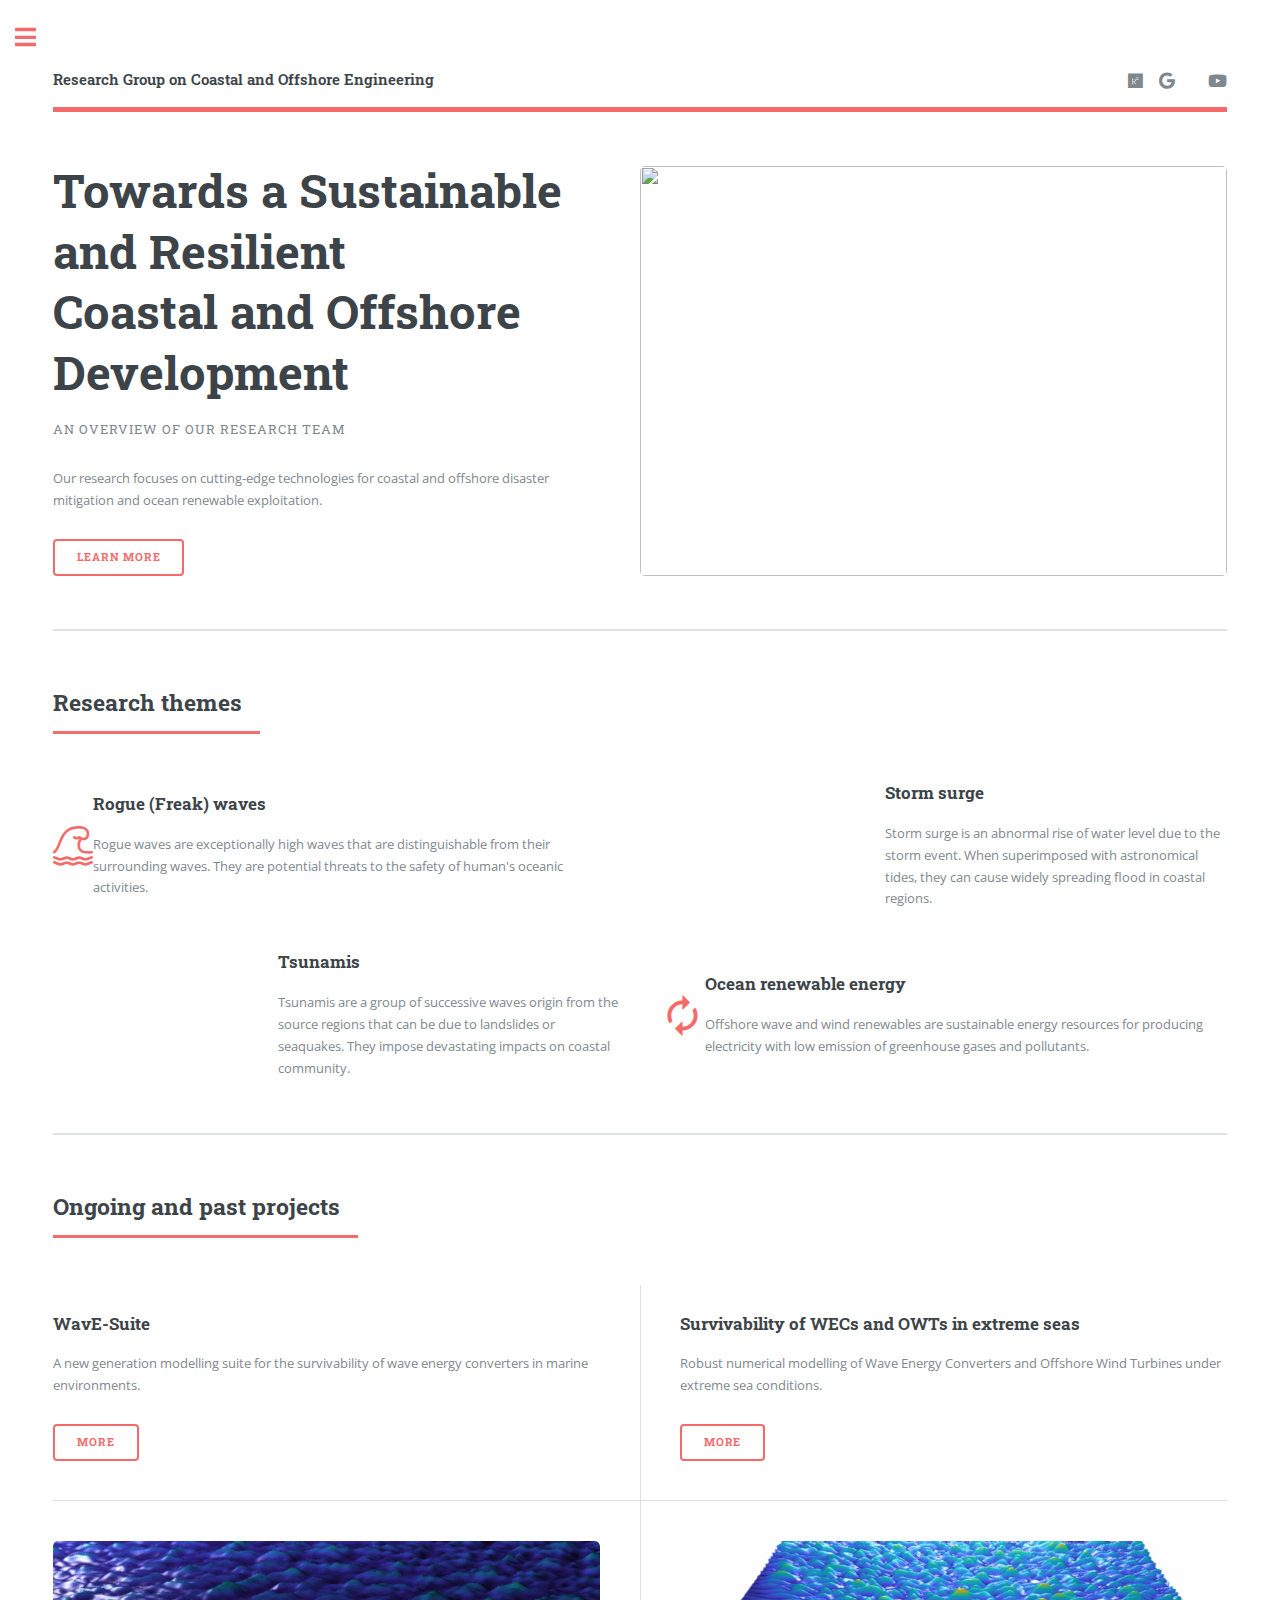
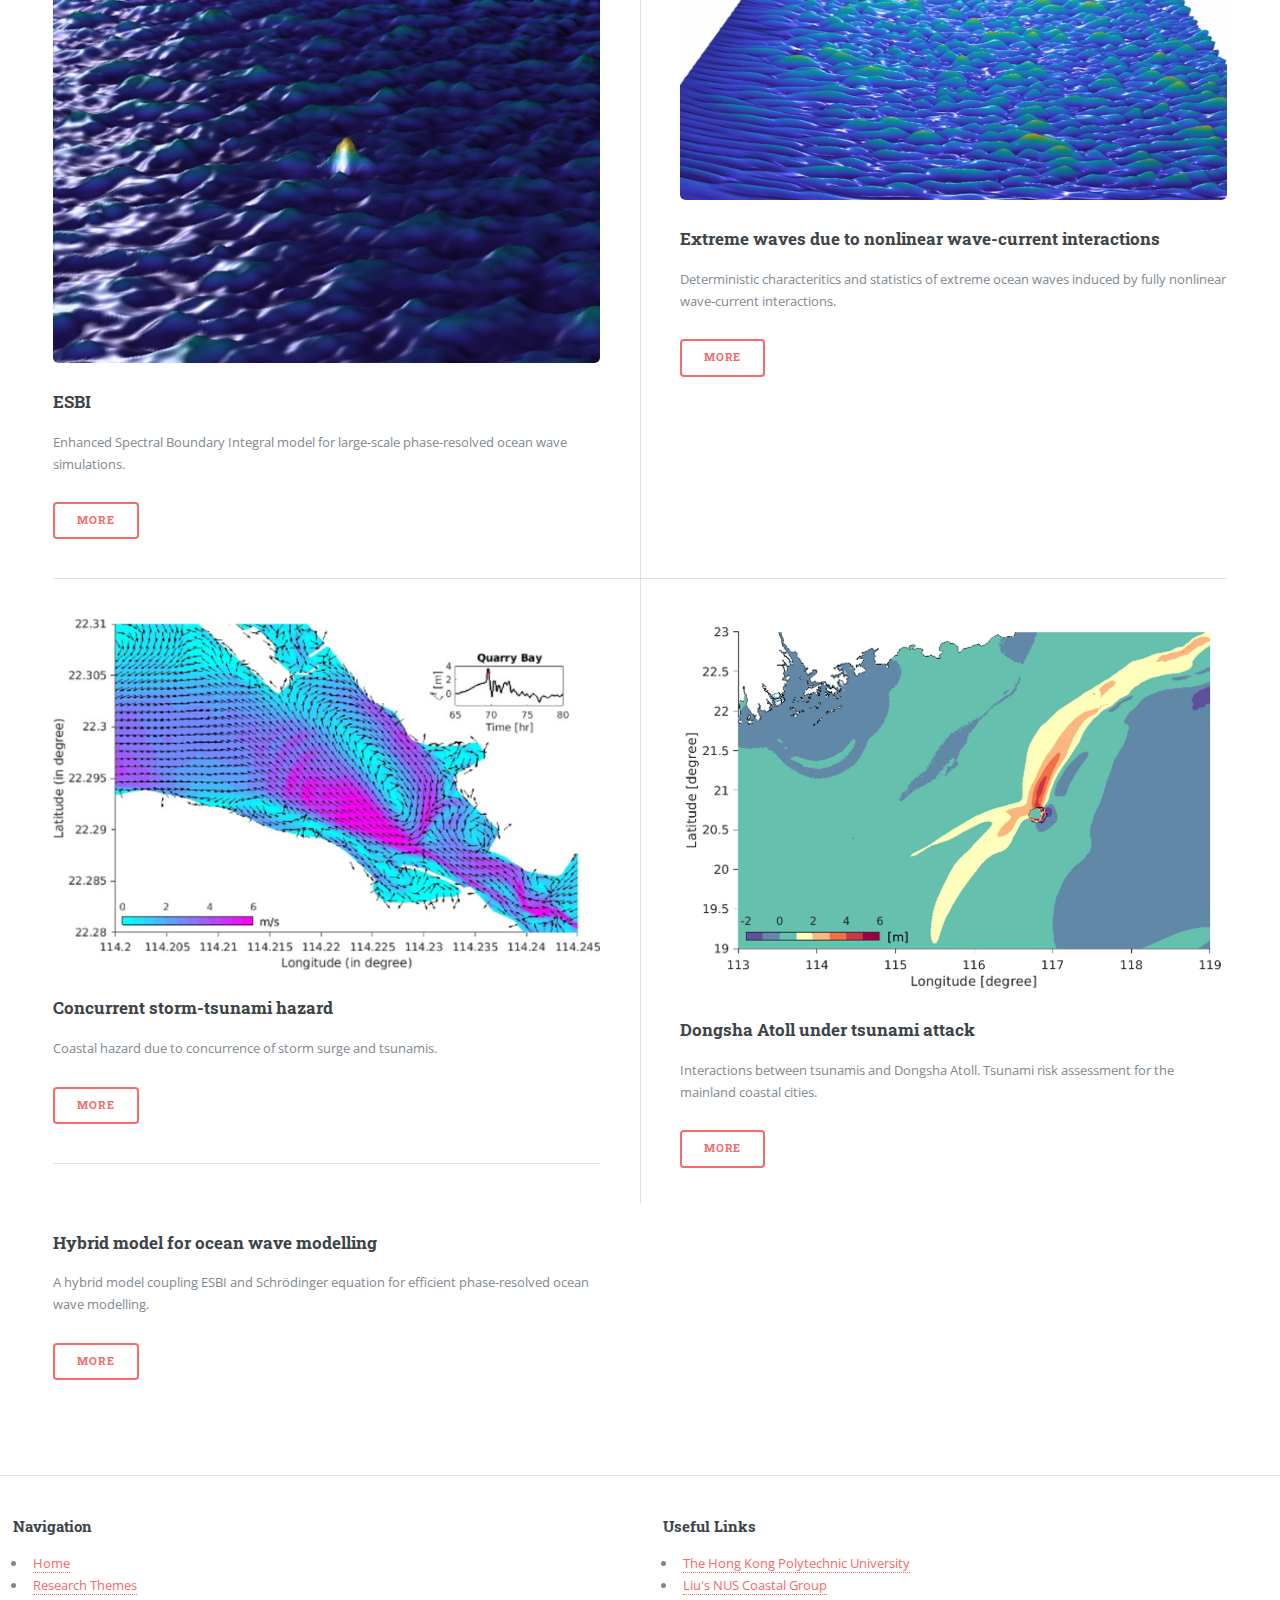
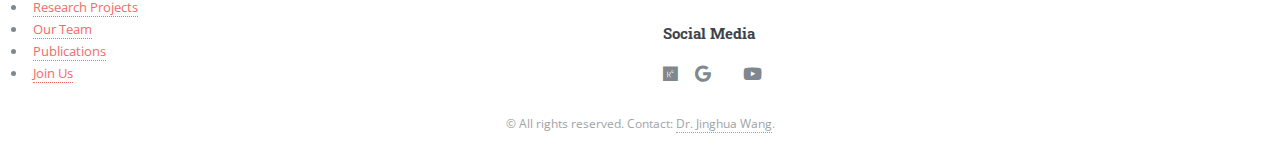
==== commit 0e74b32e: "Update index.html" ====
--- a/index.html
+++ b/index.html
@@ -145,7 +145,7 @@
 									</header>
 									<div class="posts">
 										<article>
-											<a href="projects.html#WavE-Suite" class="image"><iframe height="315" src="https://www.youtube.com/embed/4N3EZTOrYqQ?autoplay=1&mute=1"></iframe></a>
+											<a href="projects.html#WavE-Suite" class="image"><img src="https://www.youtube.com/embed/4N3EZTOrYqQ?autoplay=1&mute=1" alt="" /></a>
 											<h3> WavE-Suite </h3>
 											<p> A new generation modelling suite for the survivability of wave energy converters in marine environments.</p>
 											<ul class="actions">
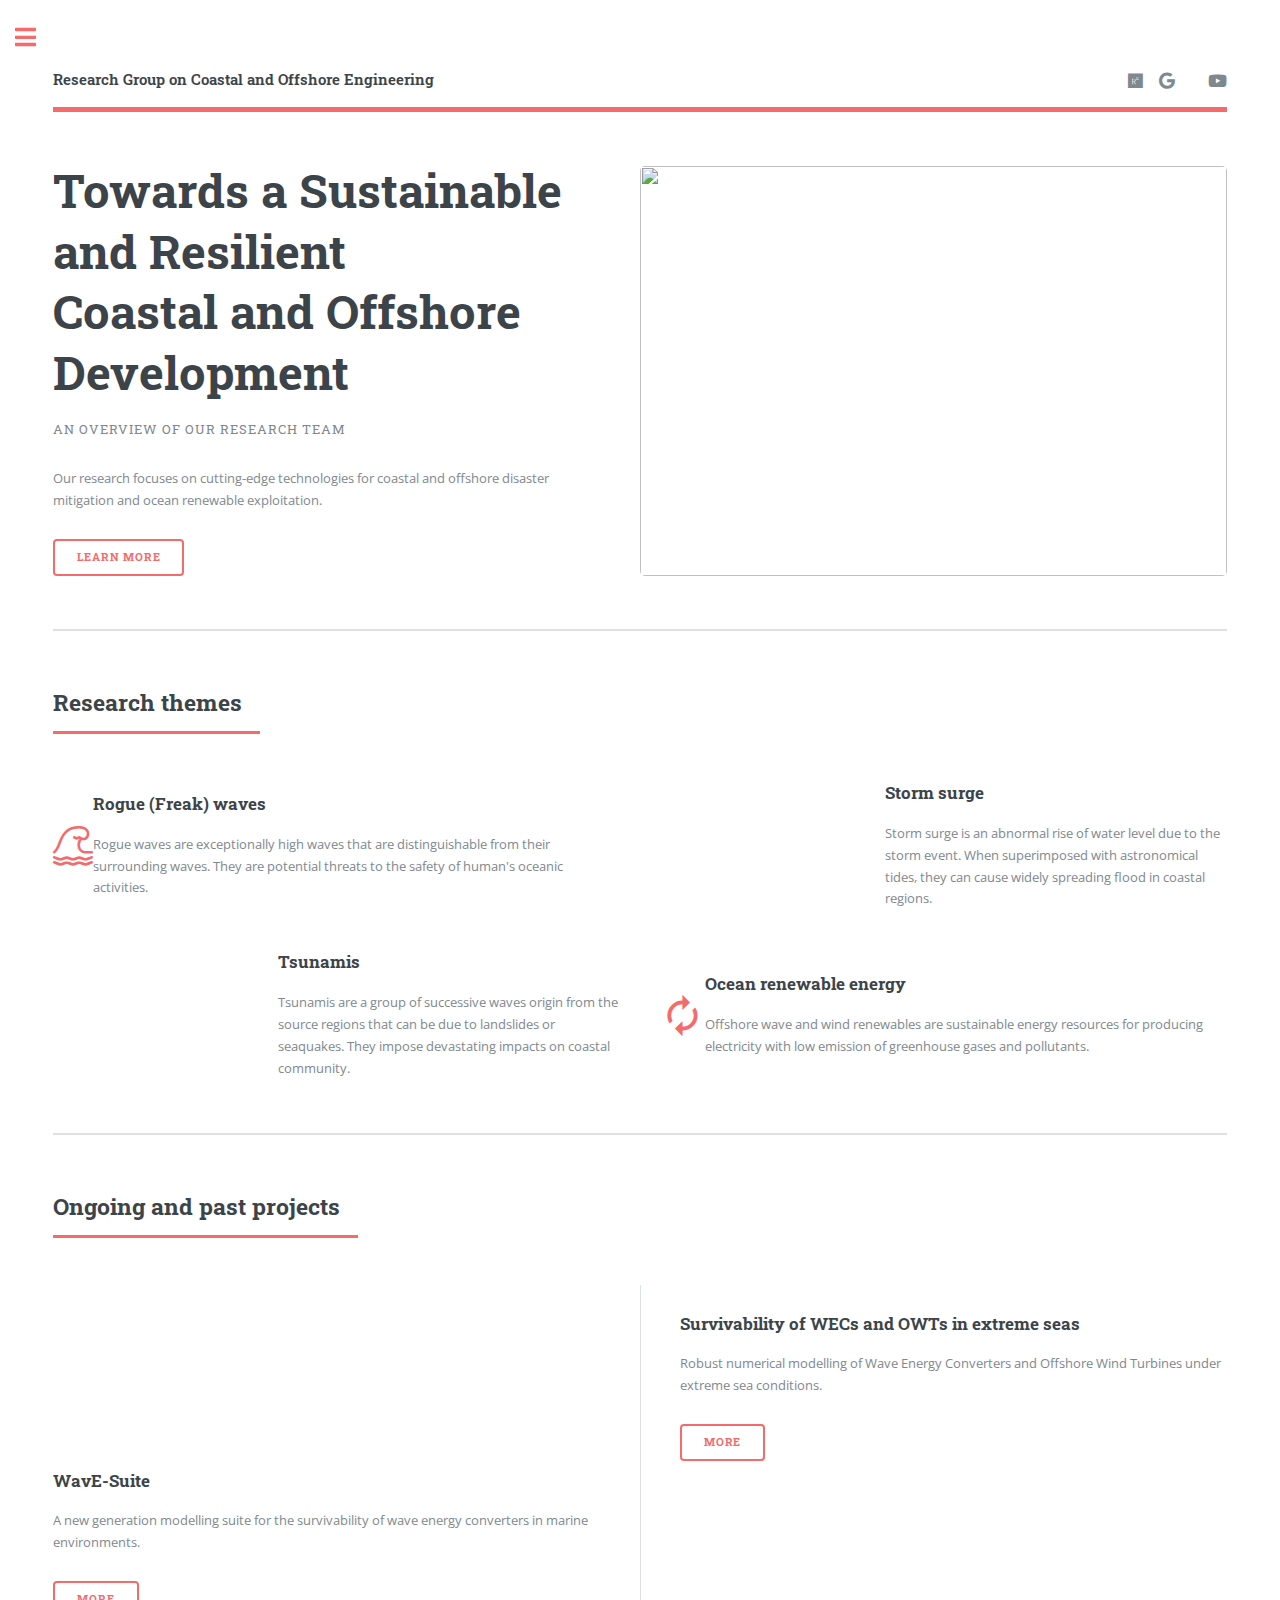
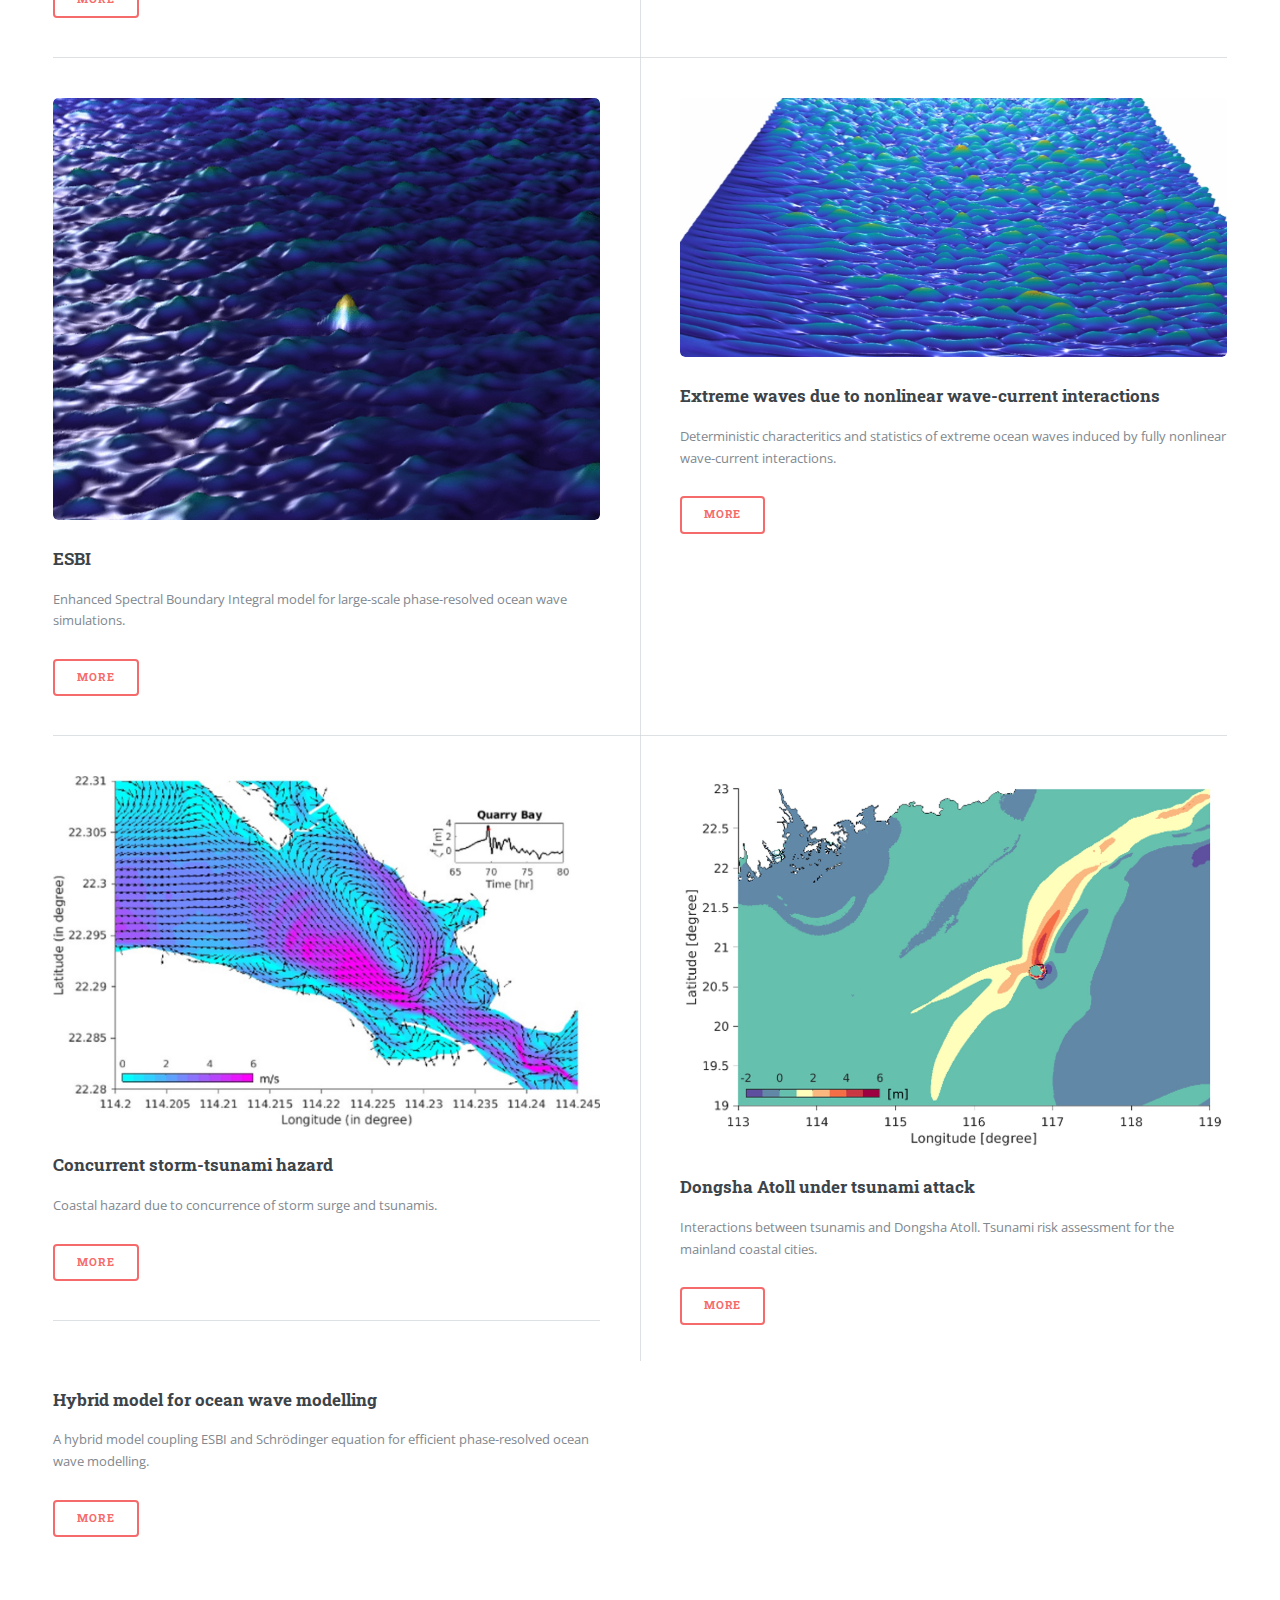
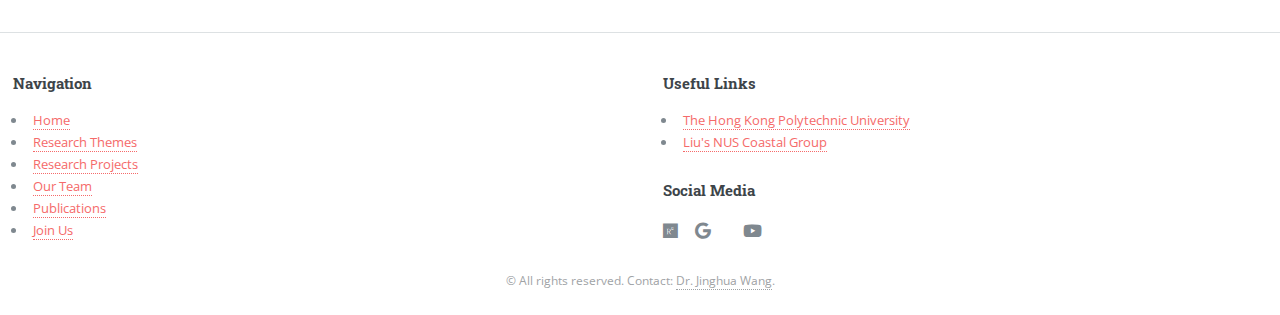
==== commit b10861f8: "Update index.html" ====
--- a/index.html
+++ b/index.html
@@ -145,7 +145,7 @@
 									</header>
 									<div class="posts">
 										<article>
-											<a href="projects.html#WavE-Suite" class="image"><img src="https://www.youtube.com/embed/4N3EZTOrYqQ?autoplay=1&mute=1" alt="" /></a>
+											<a href="projects.html#WavE-Suite" class="image"><iframe width="355" src="https://www.youtube.com/embed/4N3EZTOrYqQ?autoplay=1&mute=1"></iframe></a>
 											<h3> WavE-Suite </h3>
 											<p> A new generation modelling suite for the survivability of wave energy converters in marine environments.</p>
 											<ul class="actions">
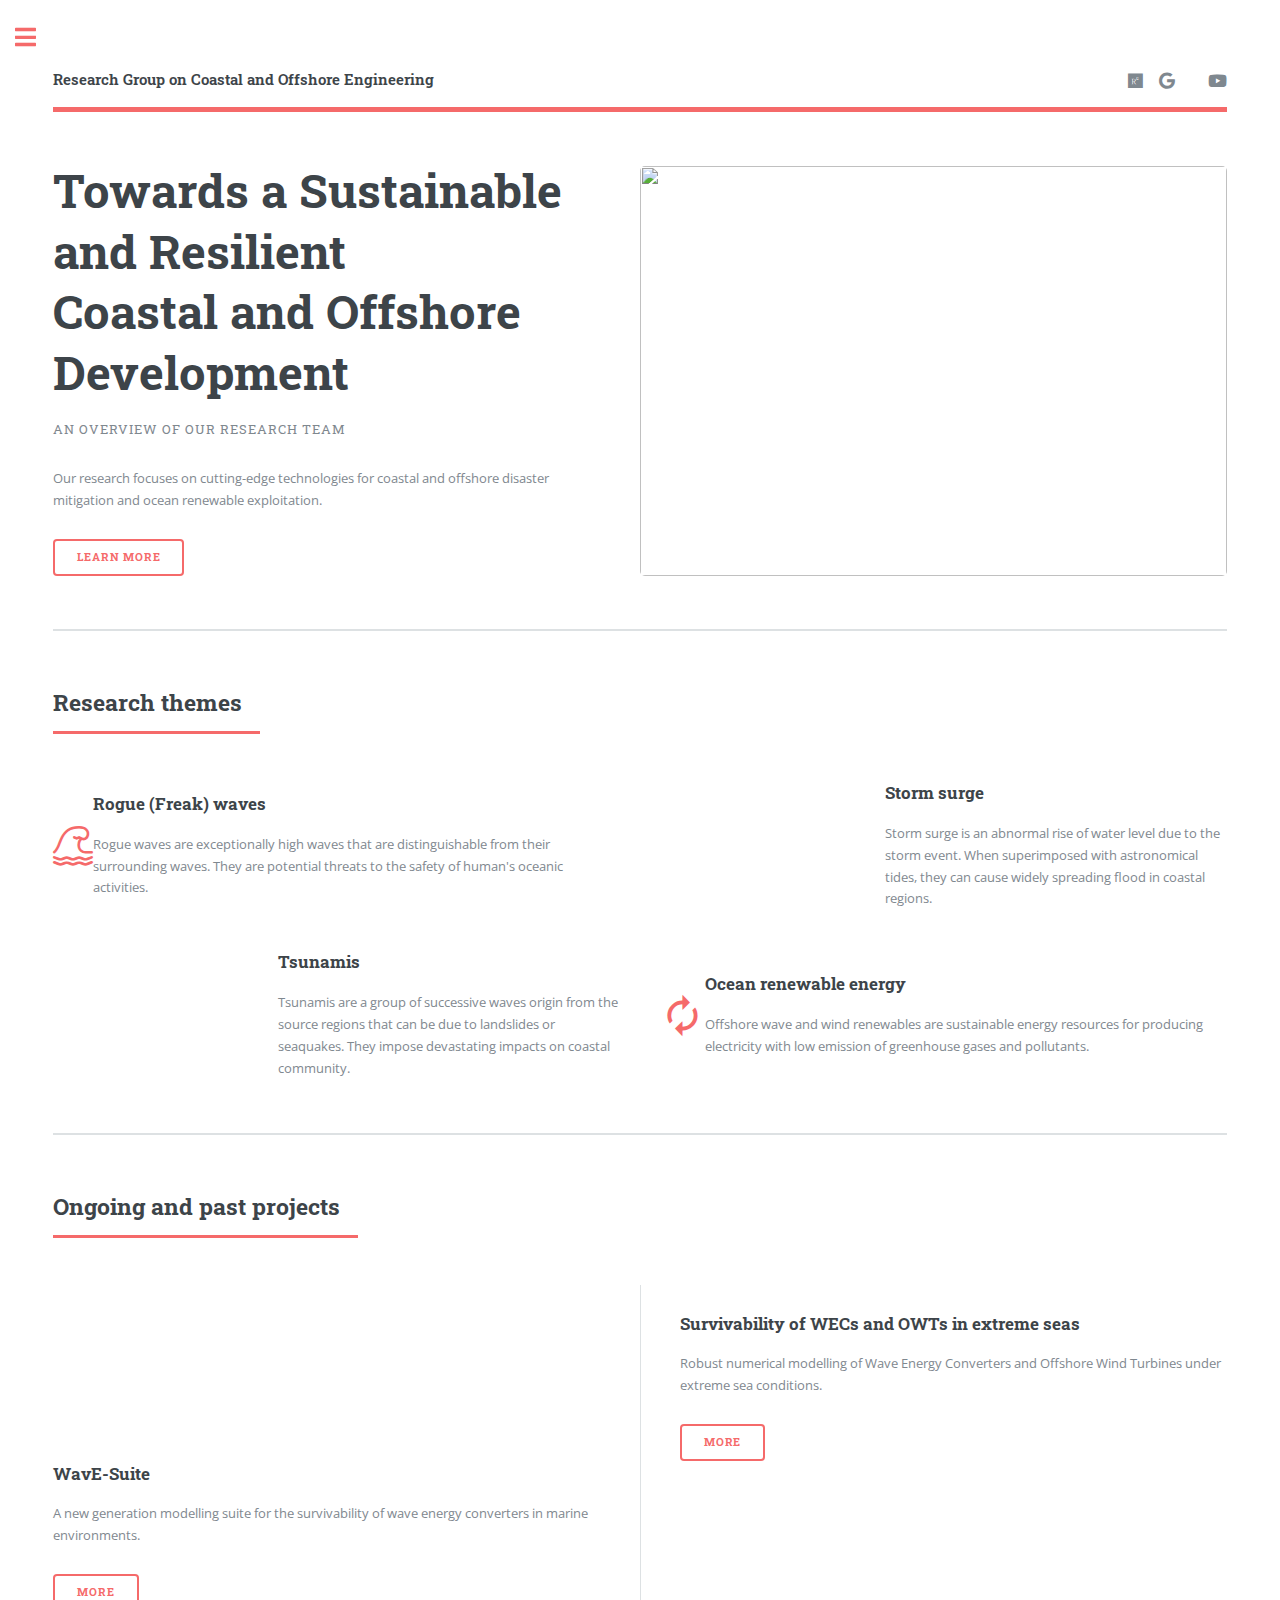
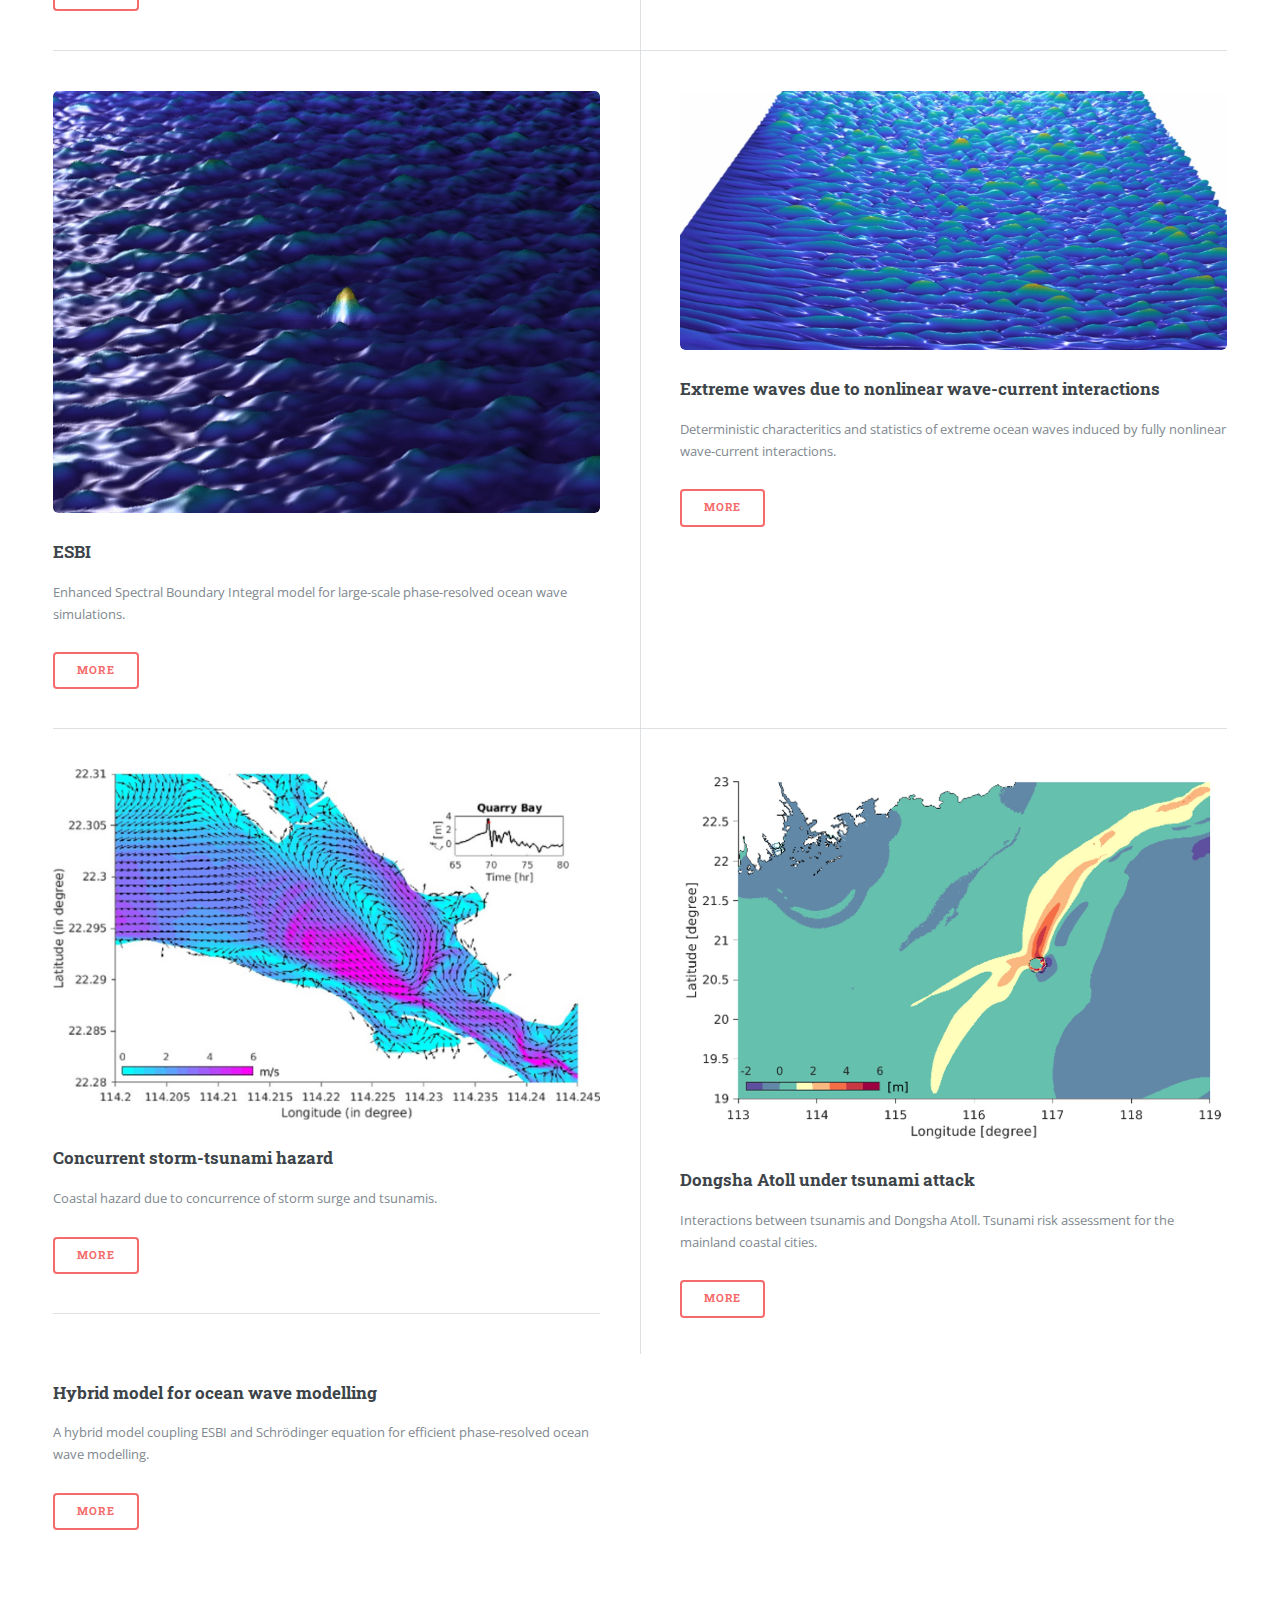
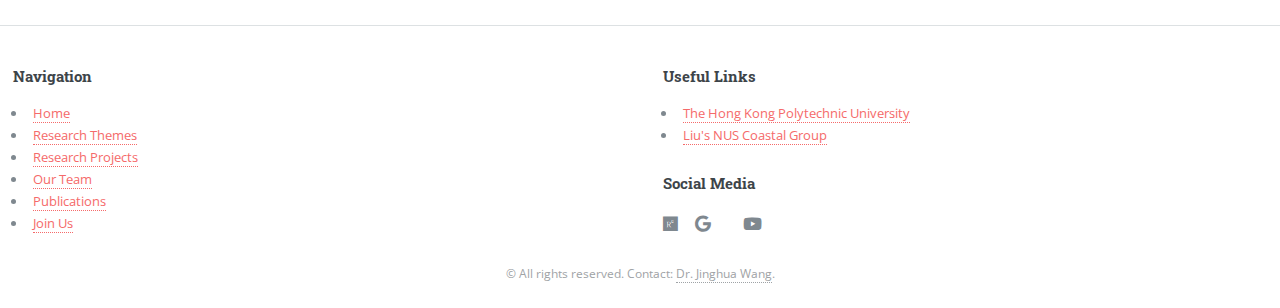
==== commit ab626b7b: "Update index.html" ====
--- a/index.html
+++ b/index.html
@@ -145,7 +145,7 @@
 									</header>
 									<div class="posts">
 										<article>
-											<a href="projects.html#WavE-Suite" class="image"><iframe width="355" src="https://www.youtube.com/embed/4N3EZTOrYqQ?autoplay=1&mute=1"></iframe></a>
+											<iframe href="projects.html#WavE-Suite" class="image" src="https://www.youtube.com/embed/4N3EZTOrYqQ?autoplay=1&mute=1"></iframe>
 											<h3> WavE-Suite </h3>
 											<p> A new generation modelling suite for the survivability of wave energy converters in marine environments.</p>
 											<ul class="actions">
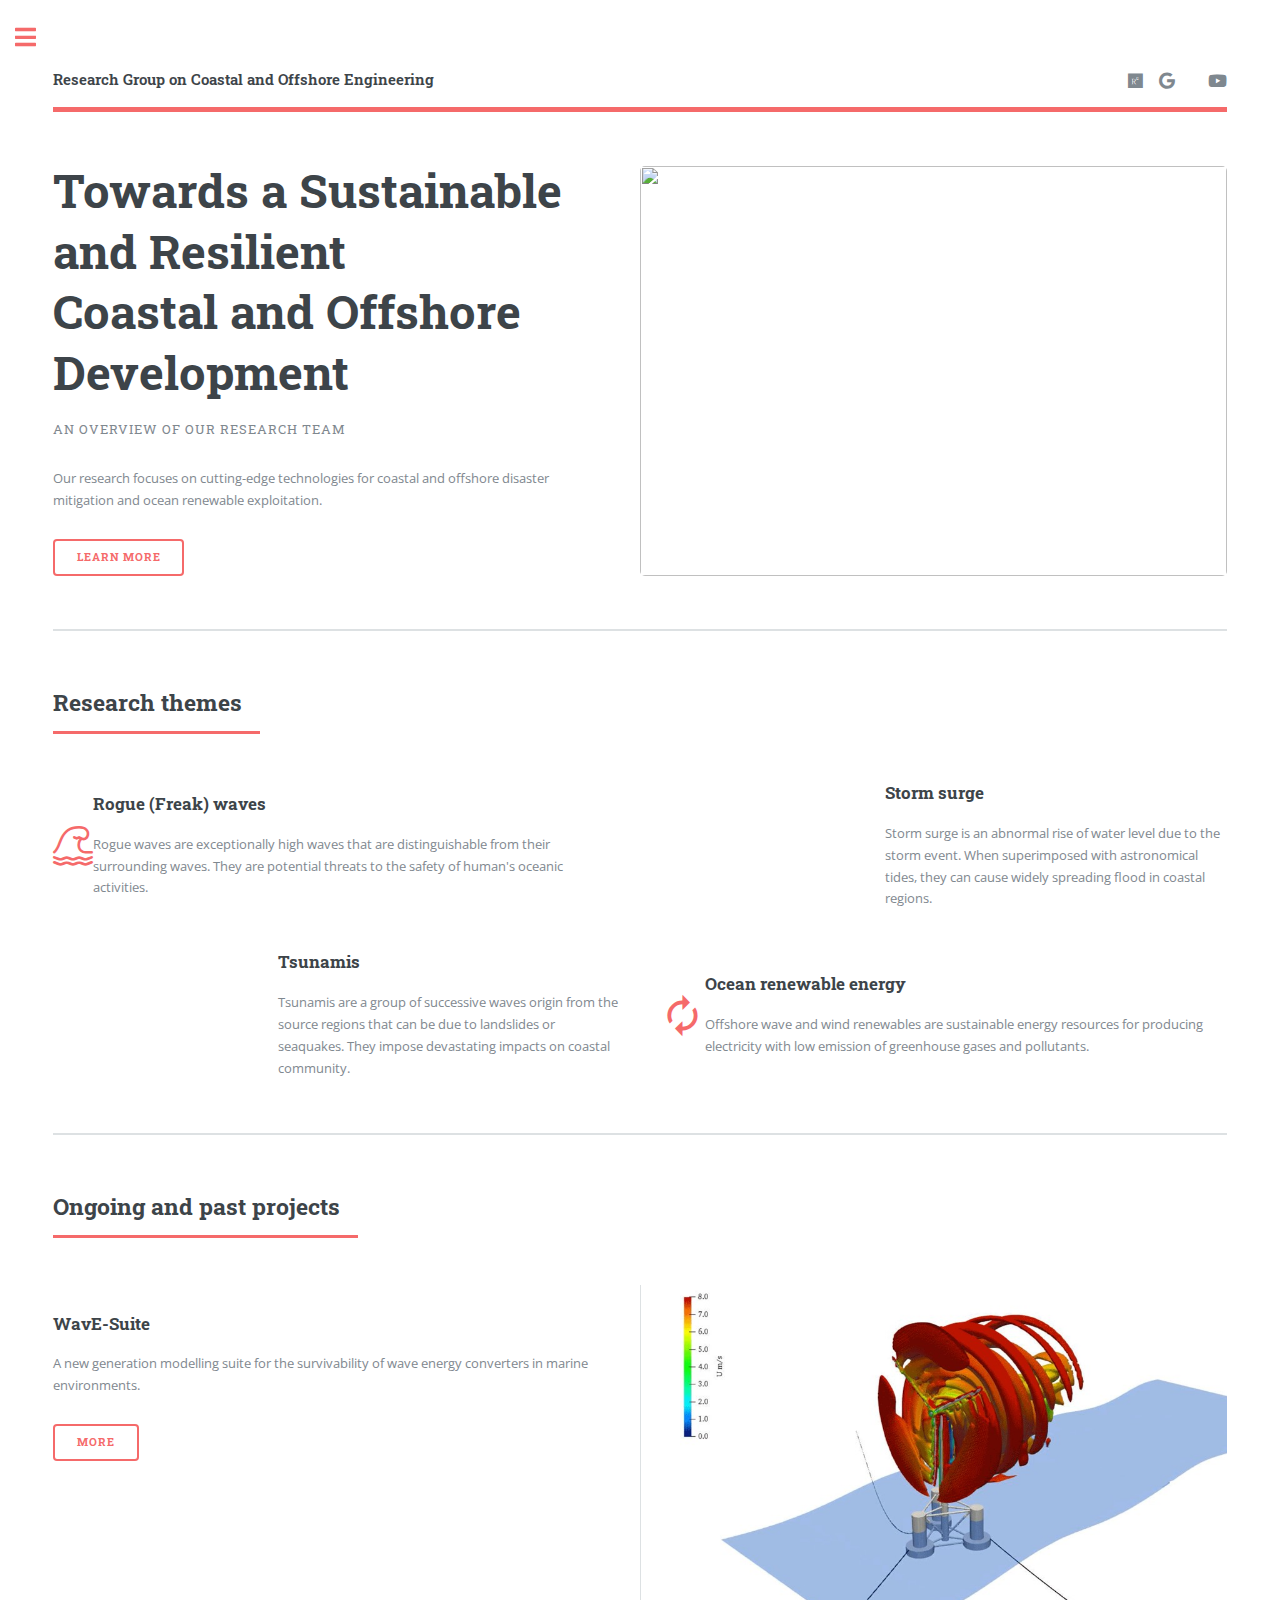
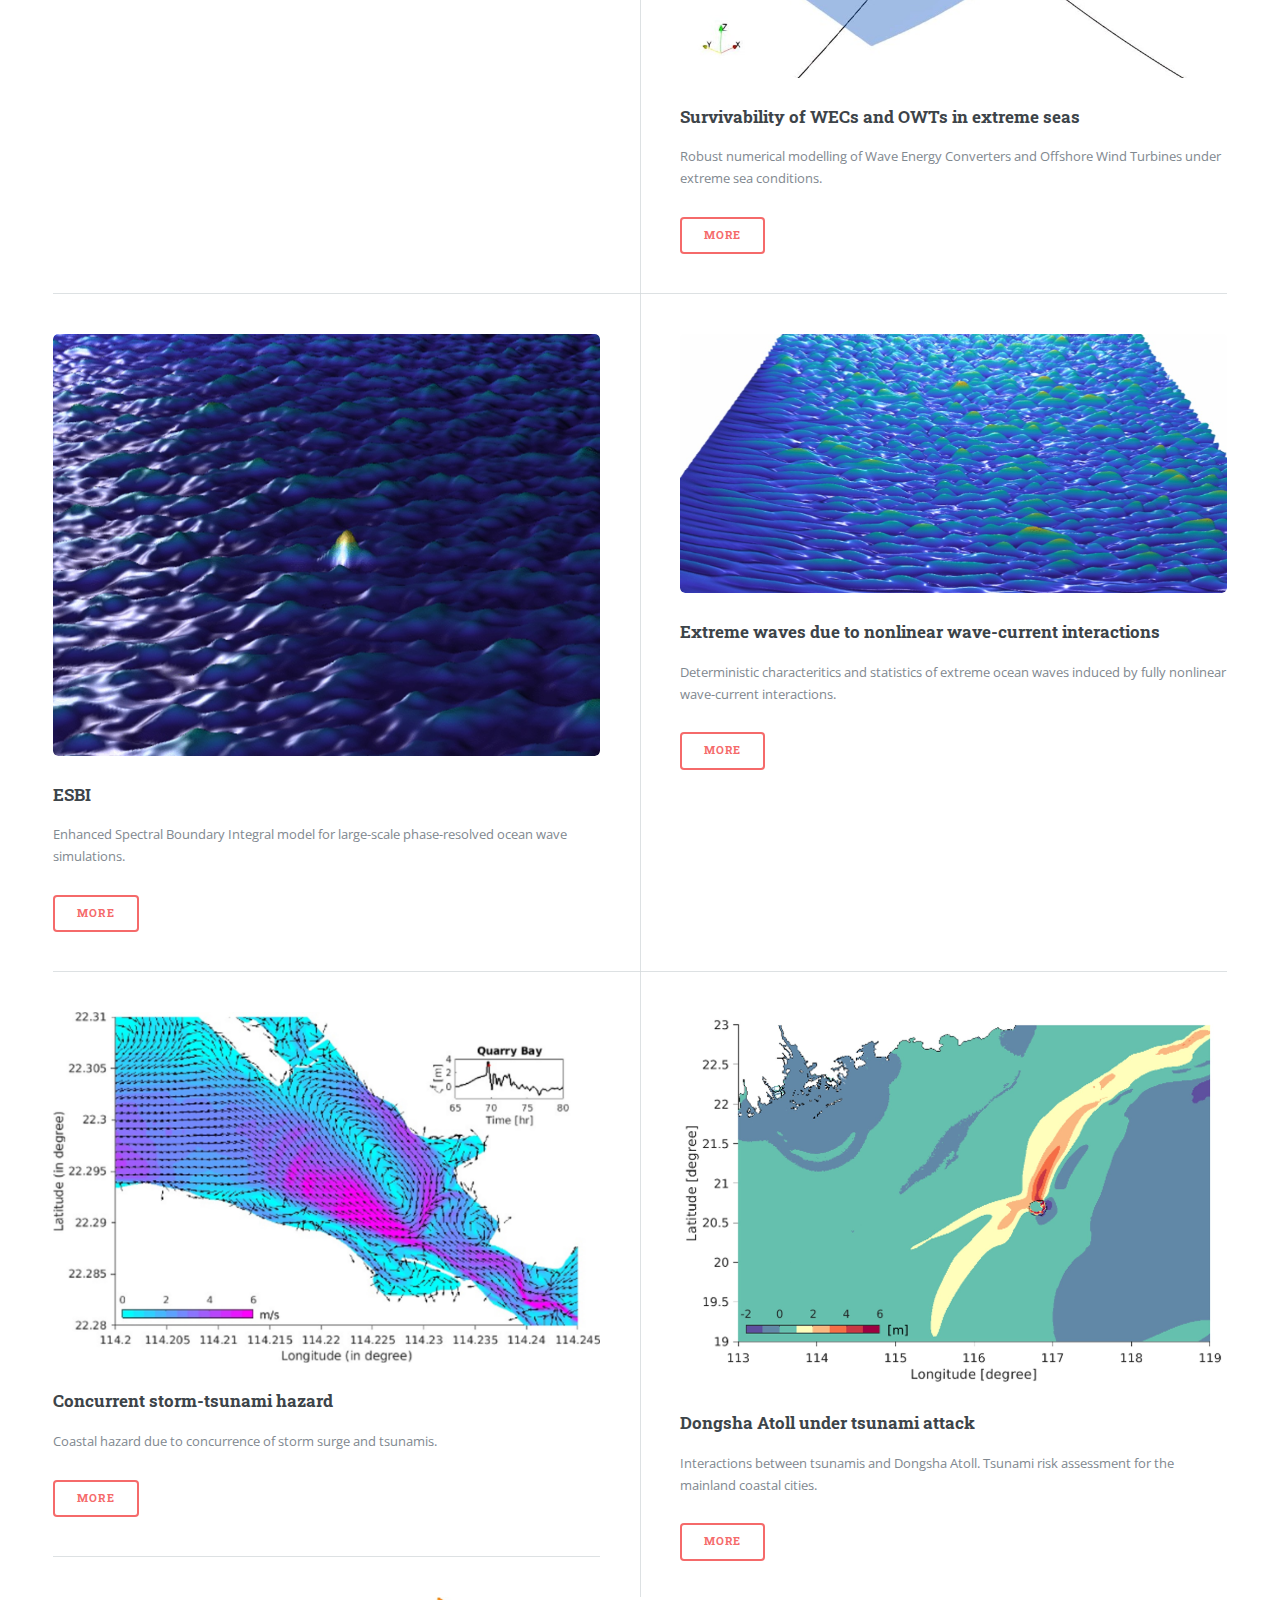
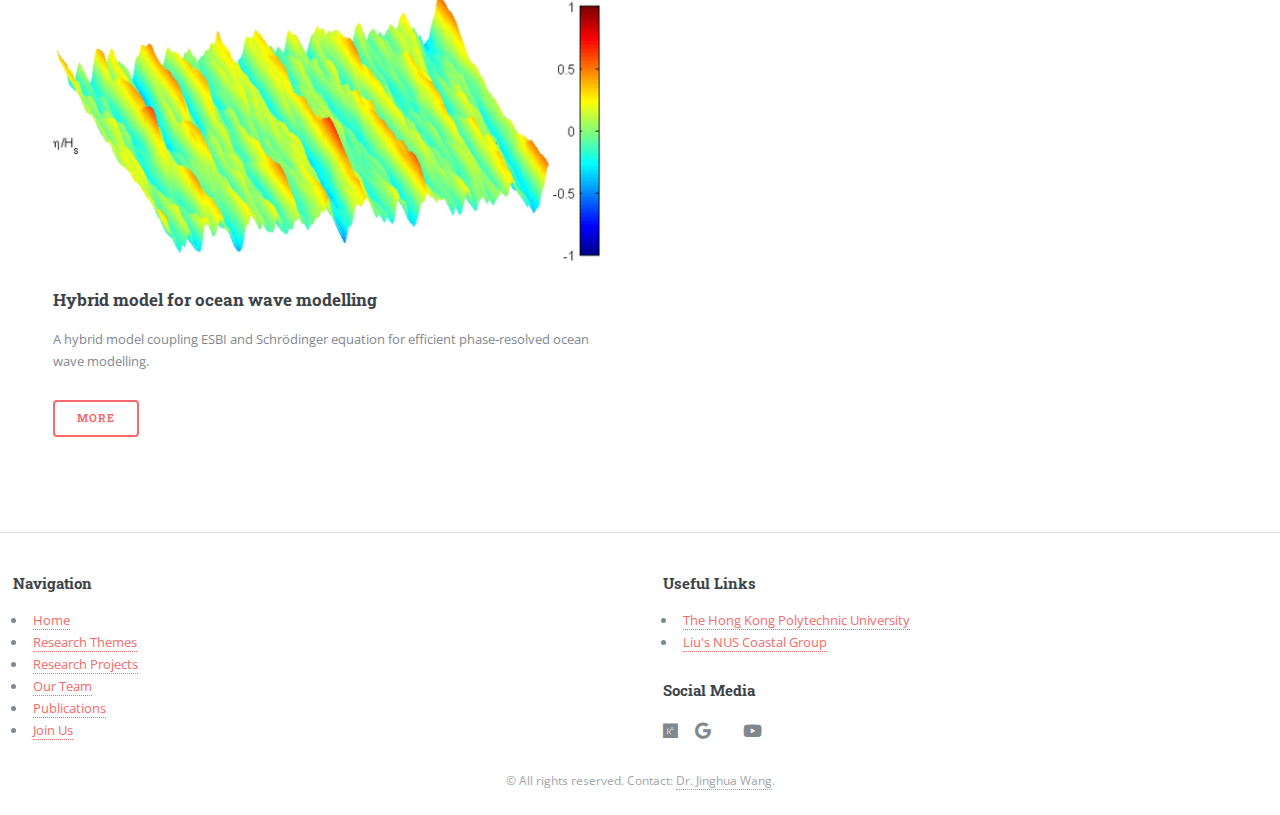
==== commit 39cefd71: "image" ====
--- a/index.html
+++ b/index.html
@@ -145,7 +145,7 @@
 									</header>
 									<div class="posts">
 										<article>
-											<iframe href="projects.html#WavE-Suite" class="image" src="https://www.youtube.com/embed/4N3EZTOrYqQ?autoplay=1&mute=1"></iframe>
+											<a href="projects.html#WavE-Suite" class="image" src="images/proj/Atlantic.JPG" alt="" /></a>
 											<h3> WavE-Suite </h3>
 											<p> A new generation modelling suite for the survivability of wave energy converters in marine environments.</p>
 											<ul class="actions">
@@ -153,7 +153,7 @@
 											</ul>
 										</article>
 										<article>
-											<a href="projects.html#WEC" class="image"><img src="images/offshore-wind-qaleFOAM.jpg" alt="" /></a>
+											<a href="projects.html#WEC" class="image"><img src="images/proj/offshore-wind-qaleFOAM.jpg" alt="" /></a>
 											<h3> Survivability of WECs and OWTs in extreme seas </h3>
 											<p> Robust numerical modelling of Wave Energy Converters and Offshore Wind Turbines under extreme sea conditions.</p>
 											<ul class="actions">
@@ -161,7 +161,7 @@
 											</ul>
 										</article>
 										<article>
-											<a href="projects.html#ESBI" class="image"><img src="images/ESBI.jpg" alt="" /></a>
+											<a href="projects.html#ESBI" class="image"><img src="images/proj/ESBI.jpg" alt="" /></a>
 											<h3>ESBI</h3>
 											<p>Enhanced Spectral Boundary Integral model for large-scale phase-resolved ocean wave simulations.</p>
 											<ul class="actions">
@@ -169,7 +169,7 @@
 											</ul>
 										</article>
 										<article>
-											<a href="projects.html#wave-current" class="image"><img src="images/wave-current.jpg" alt="" /></a>
+											<a href="projects.html#wave-current" class="image"><img src="images/proj/wave-current.jpg" alt="" /></a>
 											<h3> Extreme waves due to nonlinear wave-current interactions</h3>
 											<p> Deterministic characteritics and statistics of extreme ocean waves induced by fully nonlinear wave-current interactions.</p>
 											<ul class="actions">
@@ -177,7 +177,7 @@
 											</ul>
 										</article>
 										<article>
-											<a href="projects.html#storm-tsunami" class="image"><img src="images/storm-tsunami.jpg" alt="" /></a>
+											<a href="projects.html#storm-tsunami" class="image"><img src="images/proj/storm-tsunami.jpg" alt="" /></a>
 											<h3>Concurrent storm-tsunami hazard</h3>
 											<p>Coastal hazard due to concurrence of storm surge and tsunamis.</p>
 											<ul class="actions">
@@ -185,7 +185,7 @@
 											</ul>
 										</article>
 										<article>
-											<a href="projects.html#Dongsha-tsunami" class="image"><img src="images/Dongsha.jpg" alt="" /></a>
+											<a href="projects.html#Dongsha-tsunami" class="image"><img src="images/proj/Dongsha.jpg" alt="" /></a>
 											<h3>Dongsha Atoll under tsunami attack  </h3>
 											<p> Interactions between tsunamis and Dongsha Atoll. Tsunami risk assessment for the mainland coastal cities.</p>
 											<ul class="actions">
@@ -193,7 +193,7 @@
 											</ul>
 										</article>
 										<article>
-											<a href="projects.html#esbi-schrodinger" class="image"><img src="images/ENLSE-5F vs ESBI-results.jpg" alt="" /></a>
+											<a href="projects.html#esbi-schrodinger" class="image"><img src="images/proj/ENLSE-5F vs ESBI-results.jpg" alt="" /></a>
 											<h3> Hybrid model for ocean wave modelling </h3>
 											<p> A hybrid model coupling ESBI and Schrödinger equation for efficient phase-resolved ocean wave modelling.</p>
 											<ul class="actions">
@@ -321,7 +321,7 @@
 											<p>esbiFOAM: High-efficient solution for ocean engineering application survivability test (under development).</p>
 										</article>-->
 										<article>
-											<a href="https://www.undrr.org/news/hong-kongs-preparedness-and-resilient-infrastructure-cut-economic-losses-typhoons" class="image"><img src="images/Macau inundation depth.gif" alt="" /></a>
+											<a href="https://www.undrr.org/news/hong-kongs-preparedness-and-resilient-infrastructure-cut-economic-losses-typhoons" class="image"><img src="press/Macau inundation depth.gif" alt="" /></a>
 											<p>Dr. Wang's research on concurrent coastal disasters is highlighted by UNDRR.</p>
 										</article>
 									</div>
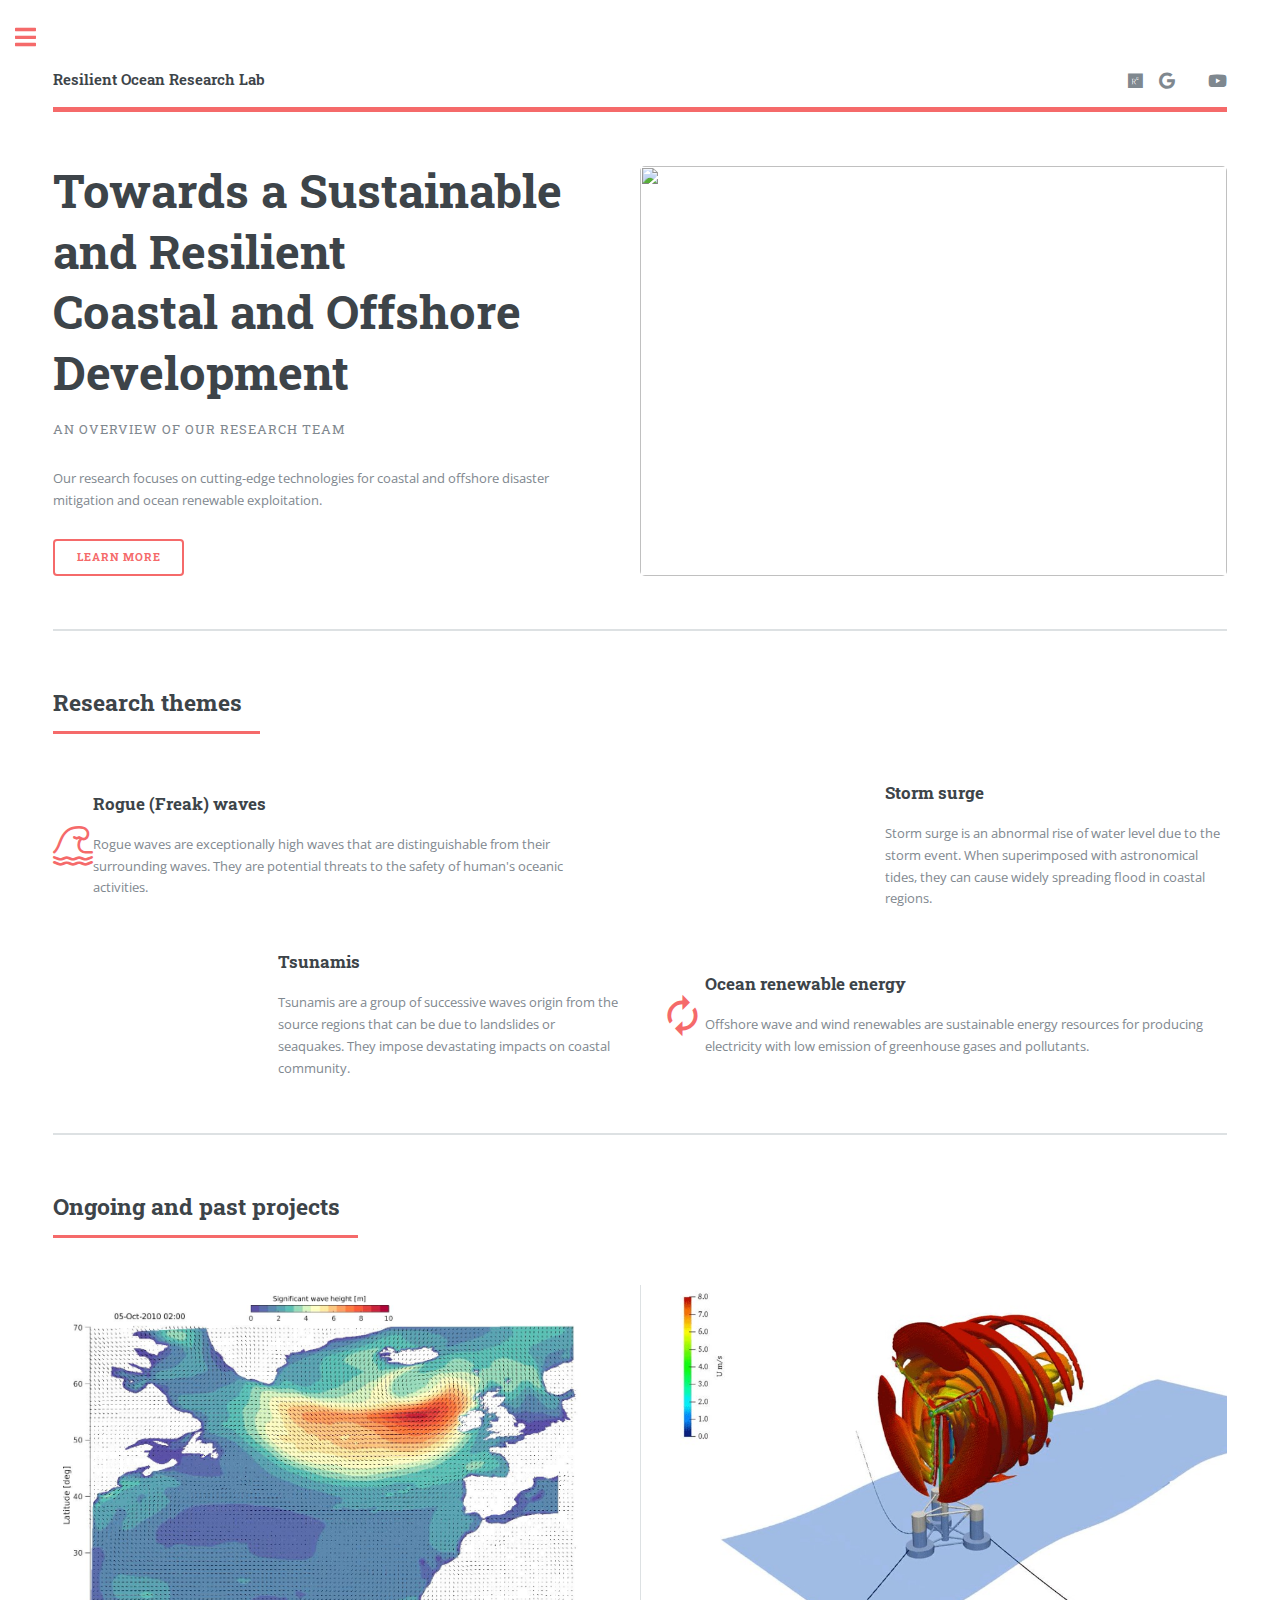
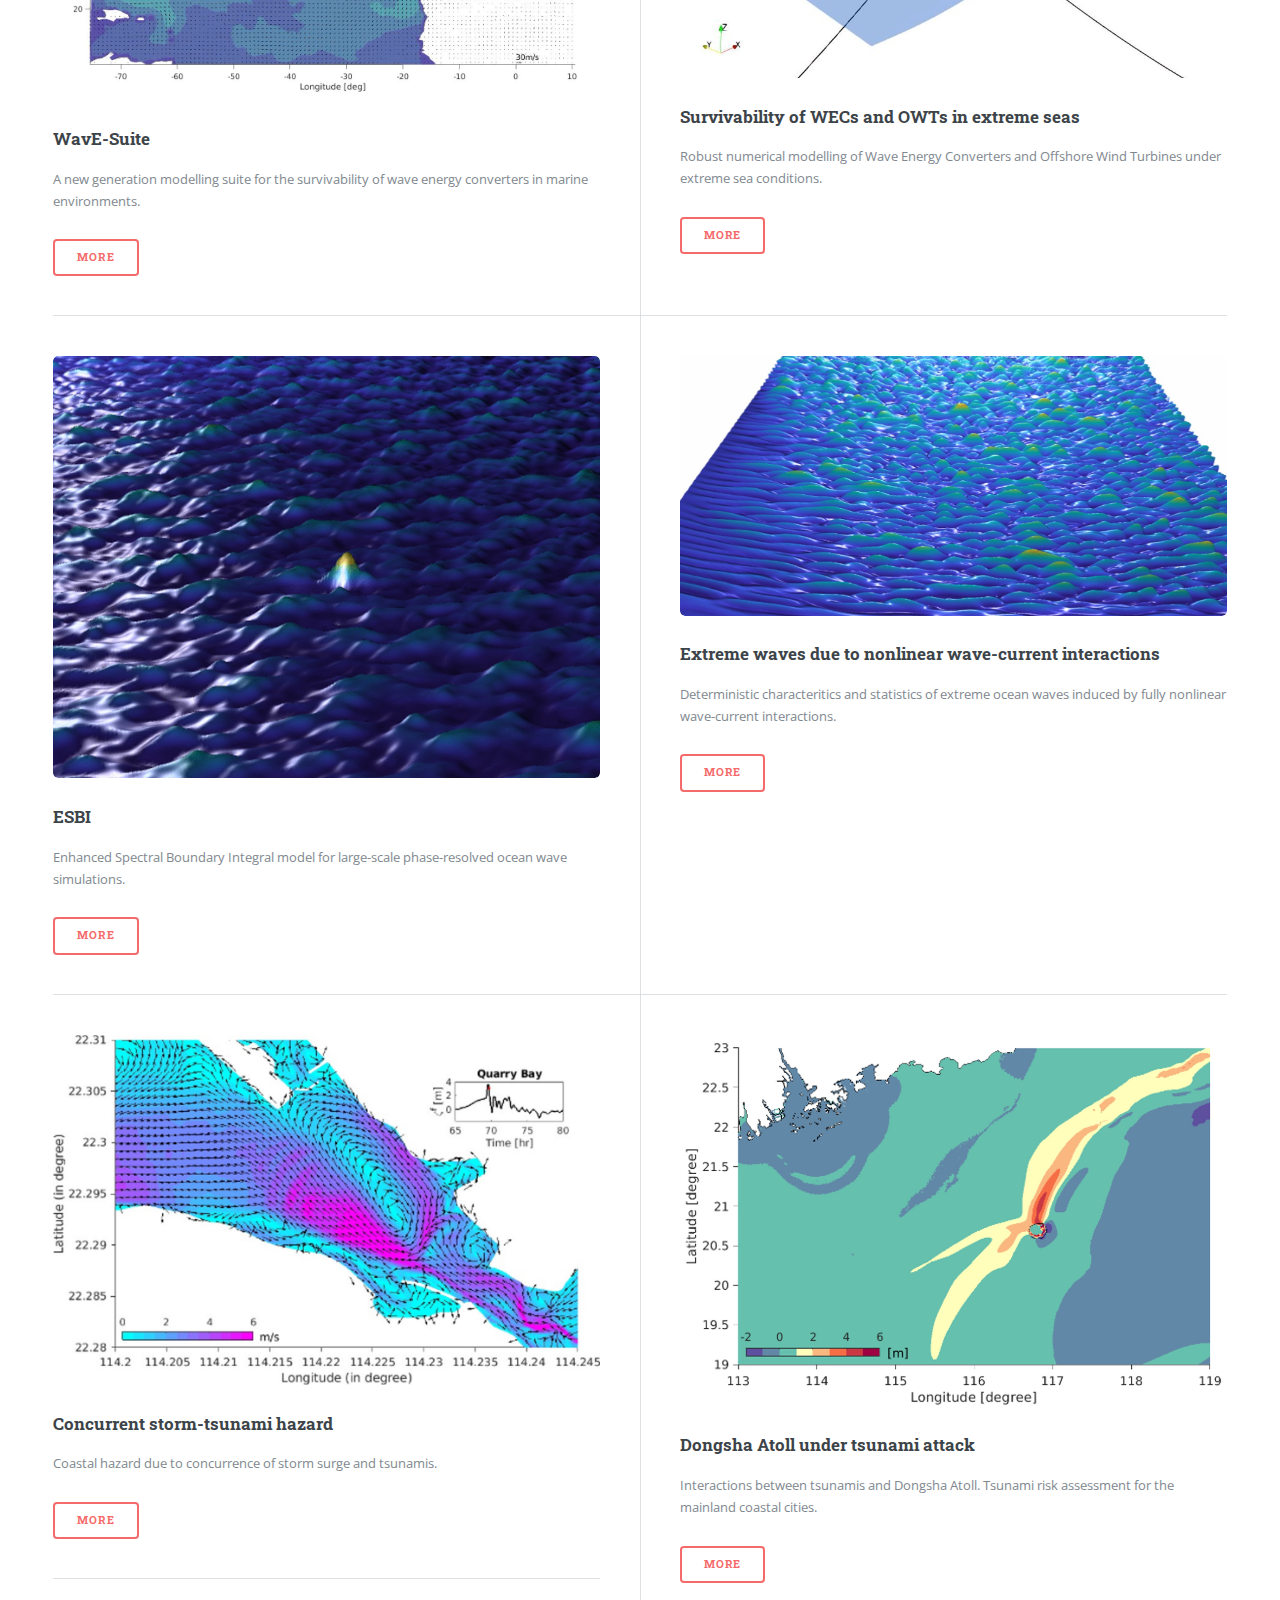
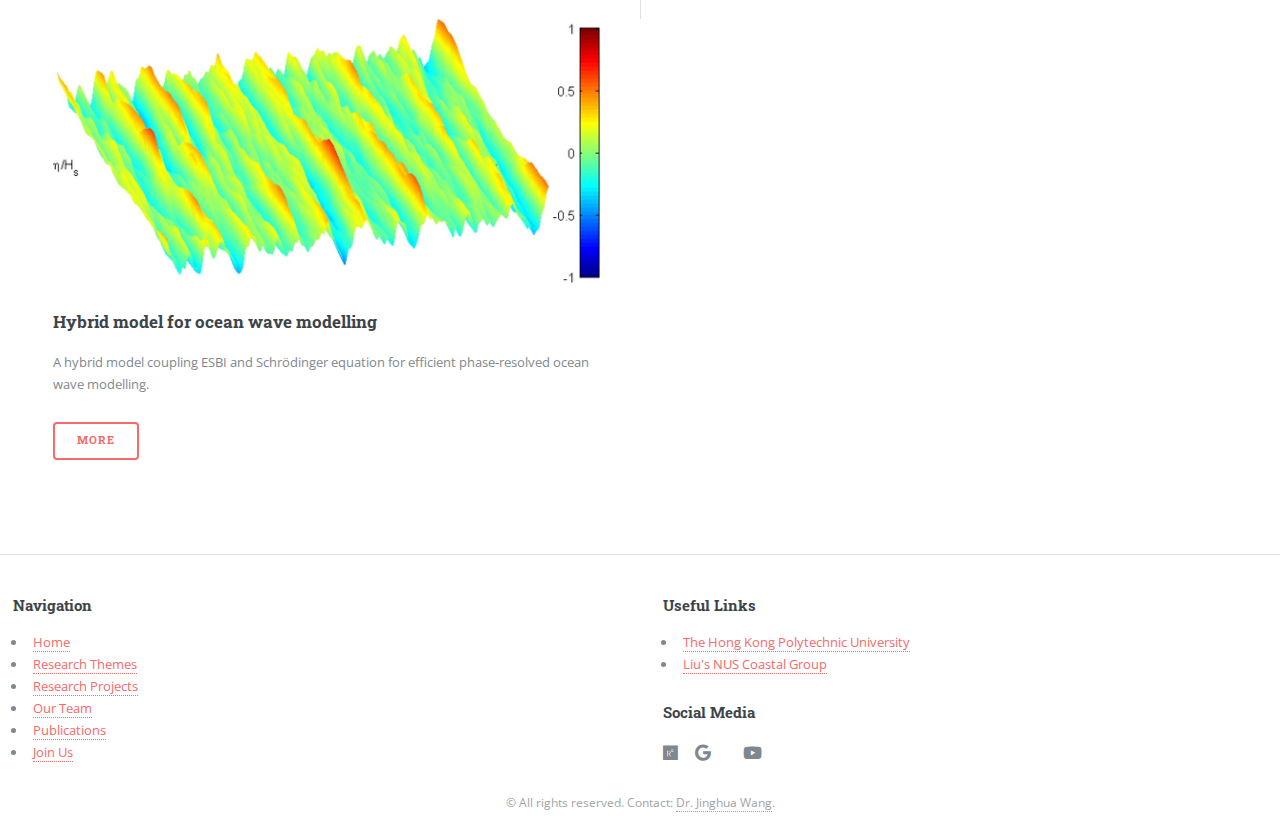
==== commit 21cb8f1c: "youtube" ====
--- a/index.html
+++ b/index.html
@@ -4,7 +4,8 @@
 -->
 <html>
 	<head>
-		<title>Dr. Wang's Research Team</title>
+		<!--<title>Dr. Wang's Research Team</title>-->
+		<title>Resilient Ocean Research Lab</title>
 		<meta charset="utf-8" />
 		<meta name="viewport" content="width=device-width, initial-scale=1, user-scalable=no" />
 		<link rel="stylesheet" href="assets/css/main.css" />
@@ -45,13 +46,14 @@
 
 							<!-- Header -->
 								<header id="header">
-									<a href="index.html" class="logo"><strong>Research Group on Coastal and Offshore Engineering</strong> </a>
+									<!--<a href="index.html" class="logo"><strong>Research Group on Coastal and Offshore Engineering</strong> </a>-->
+									<a href="index.html" class="logo"><strong>Resilient Ocean Research Lab</strong> </a>
 									<ul class="icons">
 										<li><a href="https://www.researchgate.net/profile/Jinghua-Wang-6" class="icon brands fa-researchgate"><span class="label">Researchgate</span></a></li>
 										<li><a href="https://scholar.google.co.uk/citations?user=4PfnNSEAAAAJ&hl=en" class="icon brands fa-google"><span class="label">Google Scholar</span></a></li> 
 										<!-- <li><a href="https://scholar.google.co.uk/citations?user=4PfnNSEAAAAJ&hl=en" class="icon brands ai-google-scholar"><span class="label">Google Scholar</span></a></li>-->
 										<li><a href="https://orcid.org/0000-0003-1821-2362" class="icon brands fa-orcid"><span class="label">Orcid</span></a></li>
-										<li><a href="https://www.youtube.com/channel/UCSG5ZF5m8wxEpbPidgR5U0A" class="icon brands fa-youtube"><span class="label">Youtube</span></a></li>
+										<li><a href="https://www.youtube.com/@WJH-Lab" class="icon brands fa-youtube"><span class="label">Youtube</span></a></li>
 										
 									<!-- 
 										<li><a href="#" class="icon brands fa-twitter"><span class="label">Twitter</span></a></li>
@@ -145,7 +147,7 @@
 									</header>
 									<div class="posts">
 										<article>
-											<a href="projects.html#WavE-Suite" class="image" src="images/proj/Atlantic.JPG" alt="" /></a>
+											<a href="projects.html#WavE-Suite" class="image"><img src="images/proj/Atlantic.JPG" alt="" /></a>
 											<h3> WavE-Suite </h3>
 											<p> A new generation modelling suite for the survivability of wave energy converters in marine environments.</p>
 											<ul class="actions">
@@ -241,7 +243,7 @@
 										<li><a href="https://www.researchgate.net/profile/Jinghua-Wang-6" class="icon brands fa-researchgate"><span class="label">Researchgate</span></a></li>
 										<li><a href="https://scholar.google.co.uk/citations?user=4PfnNSEAAAAJ&hl=en" class="icon brands fa-google"><span class="label">Google Scholar</span></a></li>
 										<li><a href="https://orcid.org/0000-0003-1821-2362" class="icon brands fa-orcid"><span class="label">Orcid</span></a></li>
-										<li><a href="https://www.youtube.com/channel/UCSG5ZF5m8wxEpbPidgR5U0A" class="icon brands fa-youtube"><span class="label">Youtube</span></a></li>
+										<li><a href="https://www.youtube.com/@WJH-Lab" class="icon brands fa-youtube"><span class="label">Youtube</span></a></li>
 									</ul>
 									</ul>
 								</div>
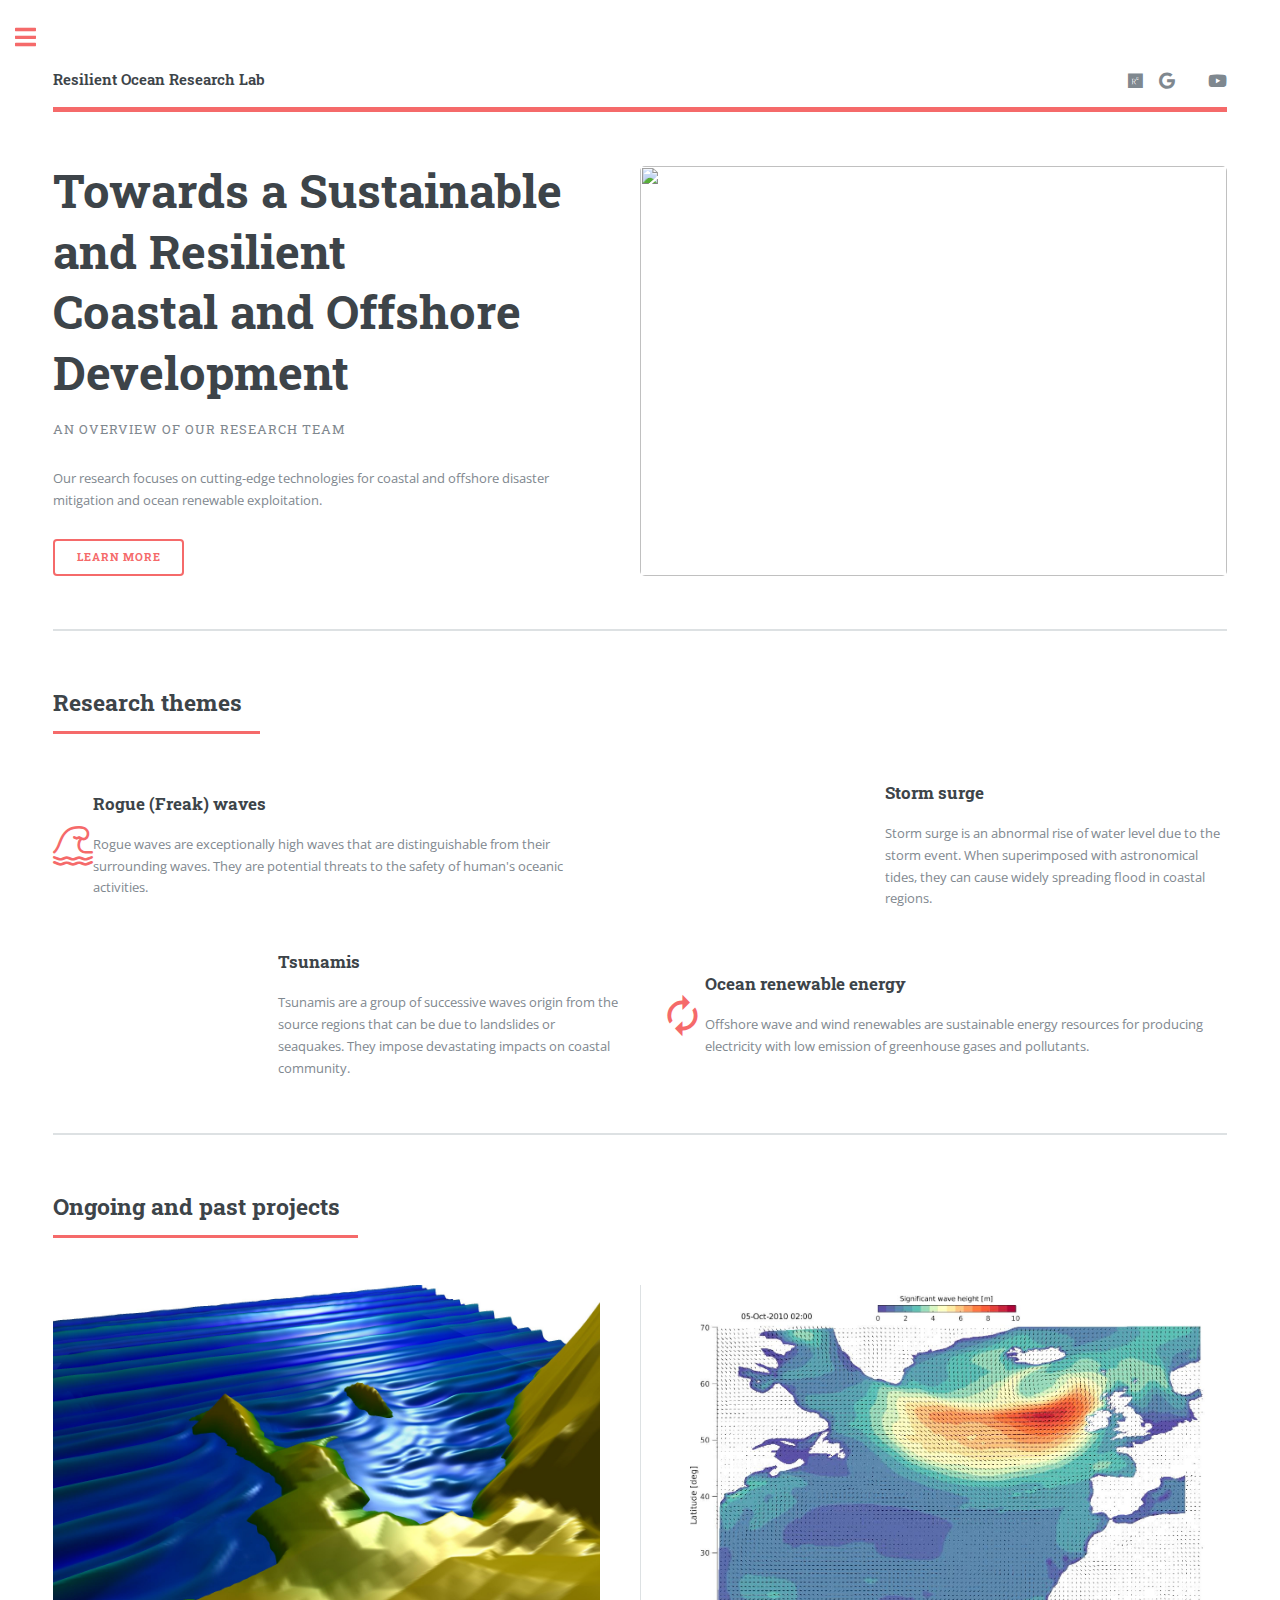
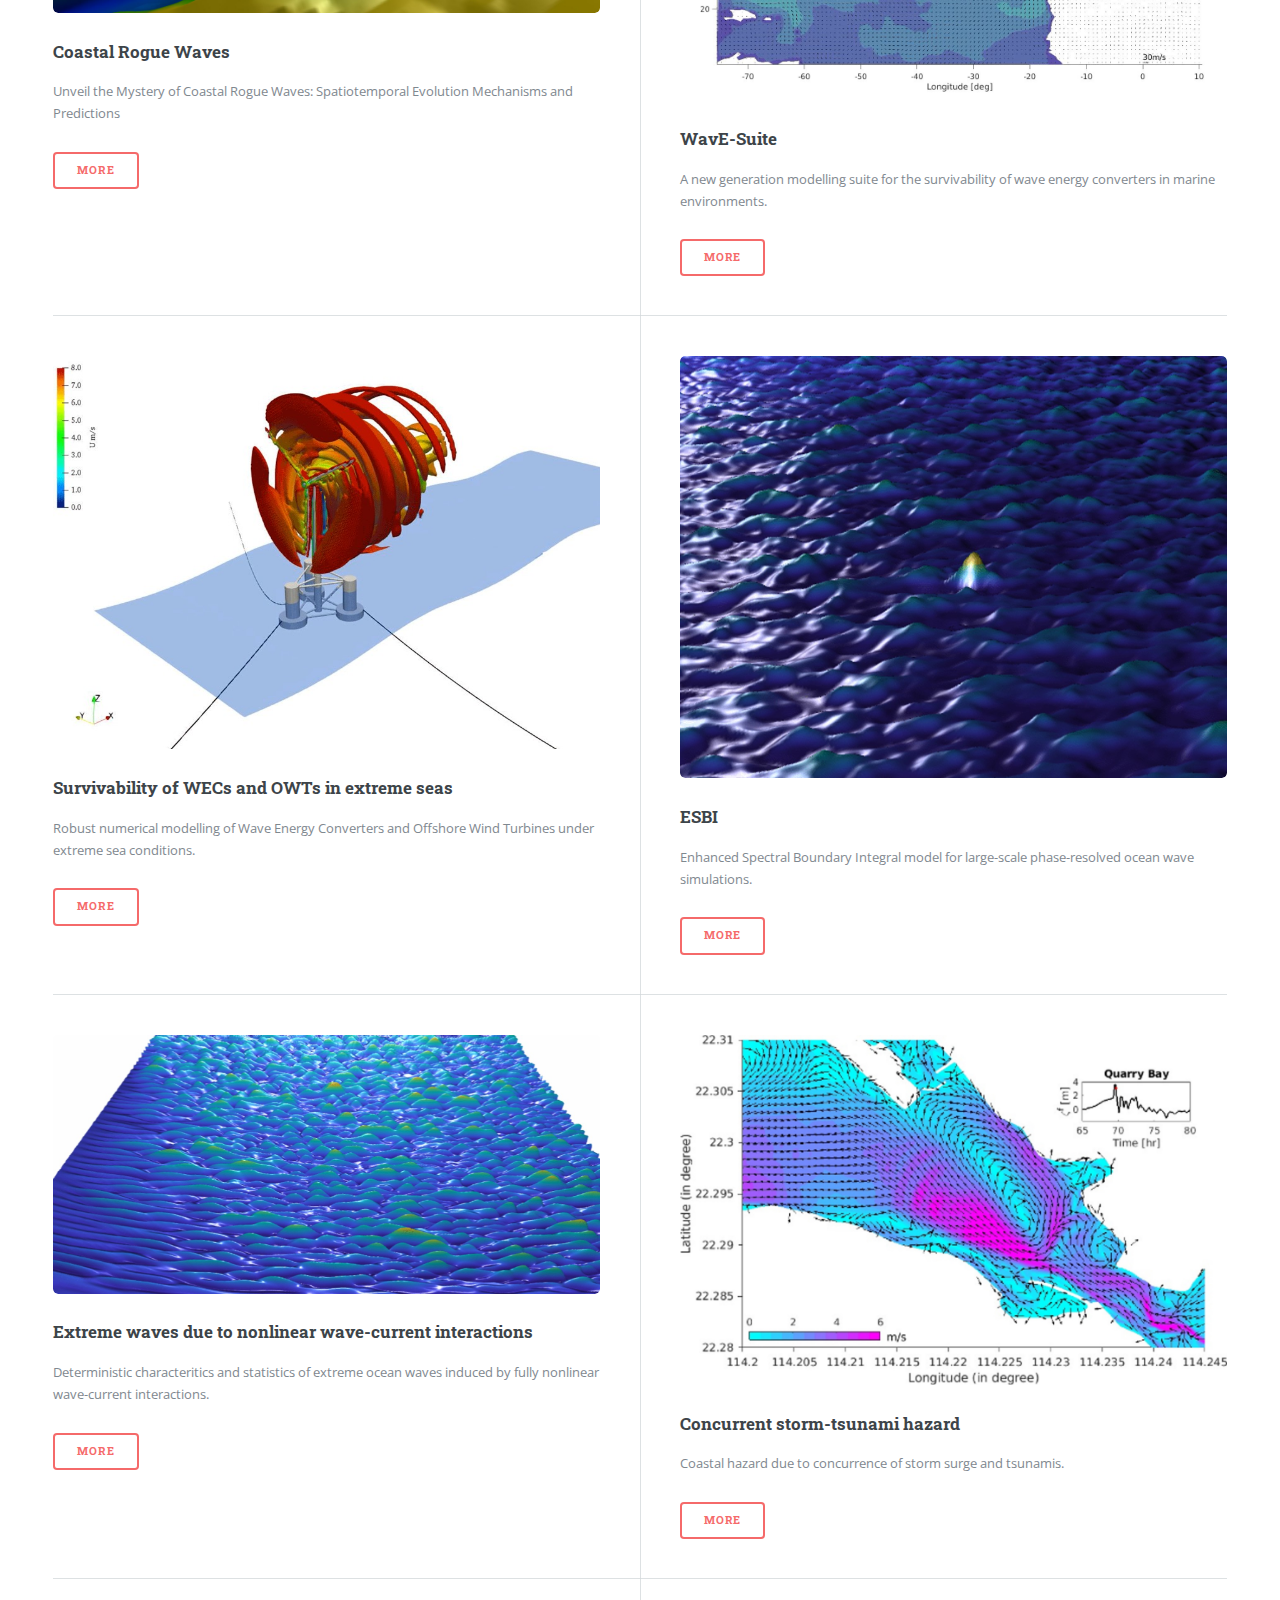
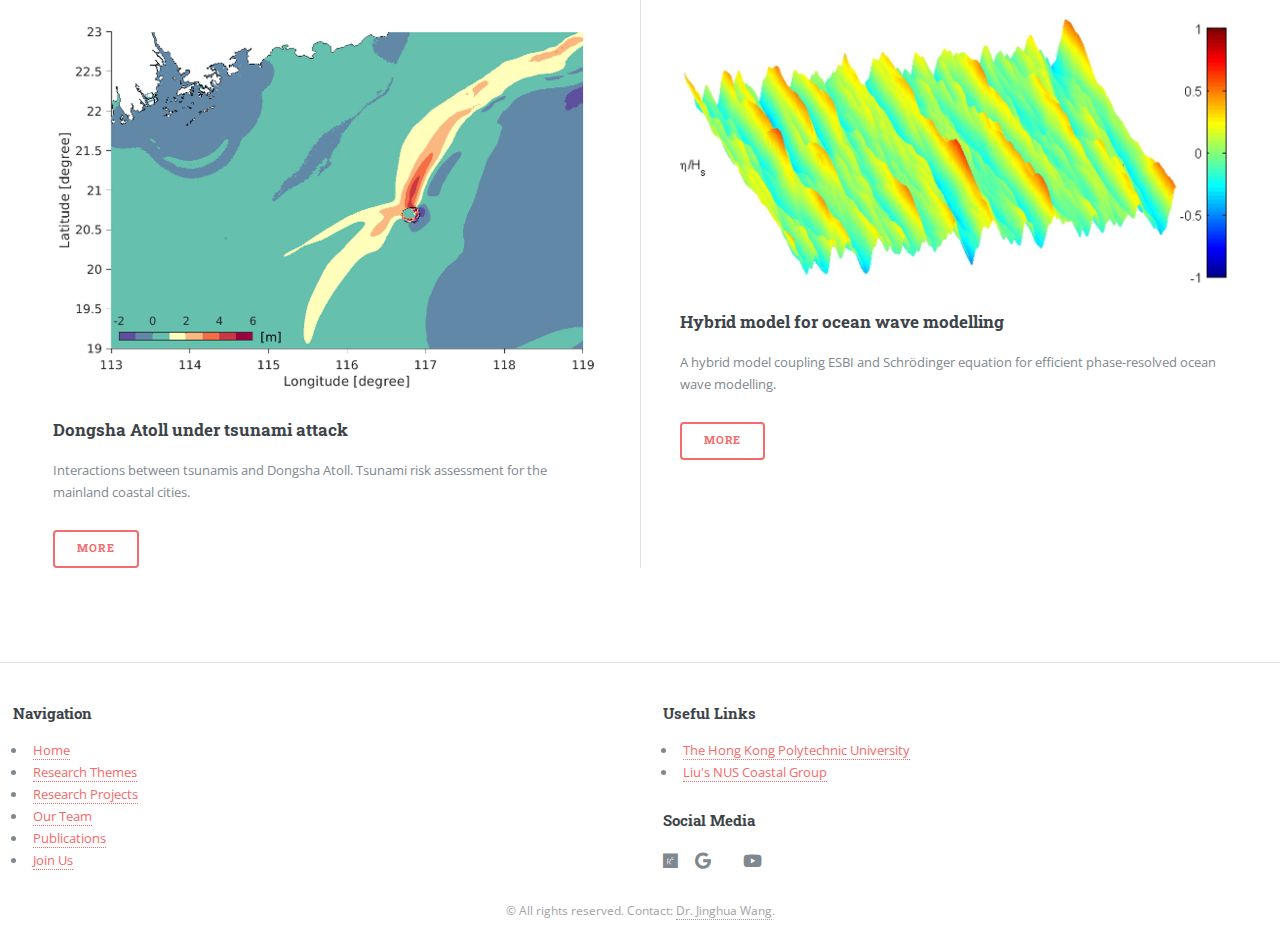
==== commit d73d5bf7: "CRW" ====
--- a/index.html
+++ b/index.html
@@ -147,6 +147,14 @@
 									</header>
 									<div class="posts">
 										<article>
+											<a href="projects.html#CoastalRW" class="image"><img src="images/proj/Shek O Bay.jpg" alt="" /></a>
+											<h3> Coastal Rogue Waves </h3>
+											<p> Unveil the Mystery of Coastal Rogue Waves: Spatiotemporal Evolution Mechanisms and Predictions </p>
+											<ul class="actions">
+												<li><a href="projects.html#CoastalRW" class="button">More</a></li>
+											</ul>
+										</article>
+																				<article>
 											<a href="projects.html#WavE-Suite" class="image"><img src="images/proj/Atlantic.JPG" alt="" /></a>
 											<h3> WavE-Suite </h3>
 											<p> A new generation modelling suite for the survivability of wave energy converters in marine environments.</p>
@@ -299,7 +307,7 @@
 										<li>
 											<span class="opener" href="team.html">Our Team </span>
 											<ul>
-												<li><a href="head.html">Head</a></li>
+												<li><a href="head.html">Lab-in-charge</a></li>
 												<li><a href="team.html">Members</a></li>
 											</ul>
 										</li>
